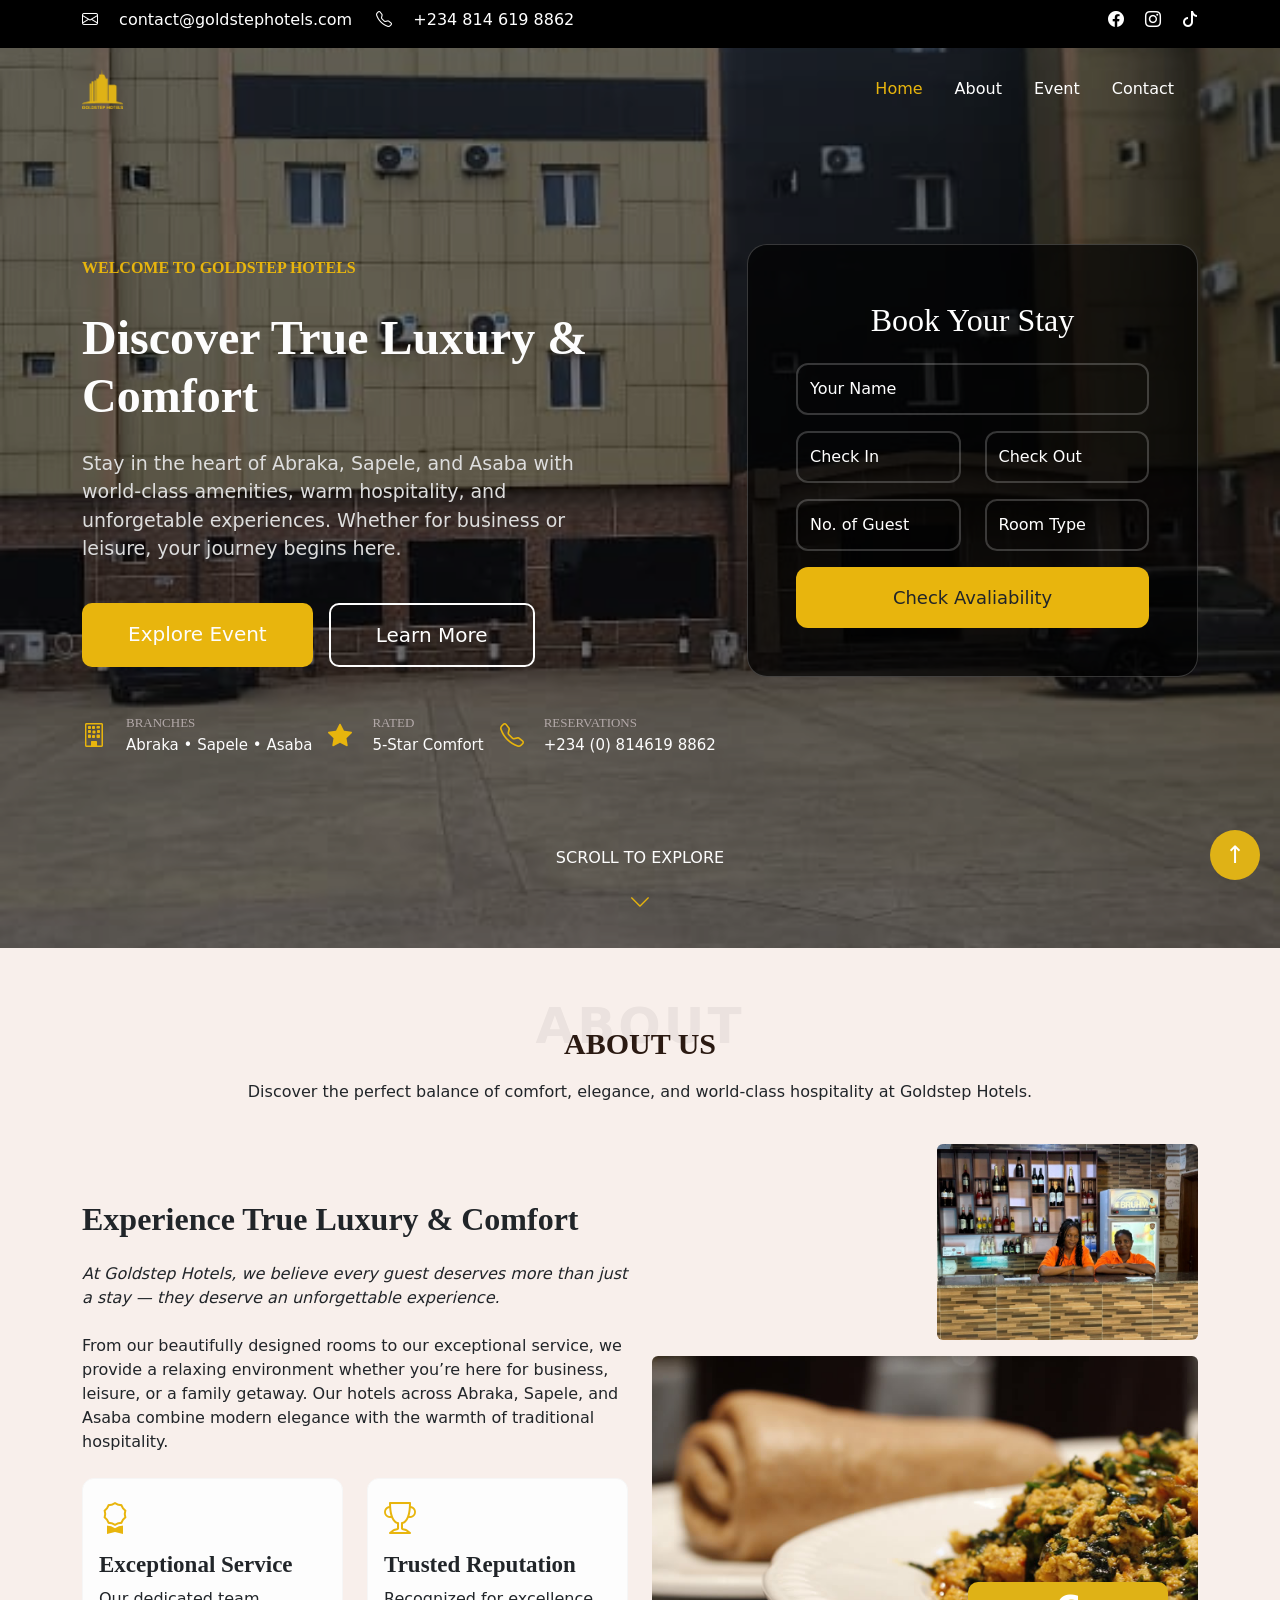
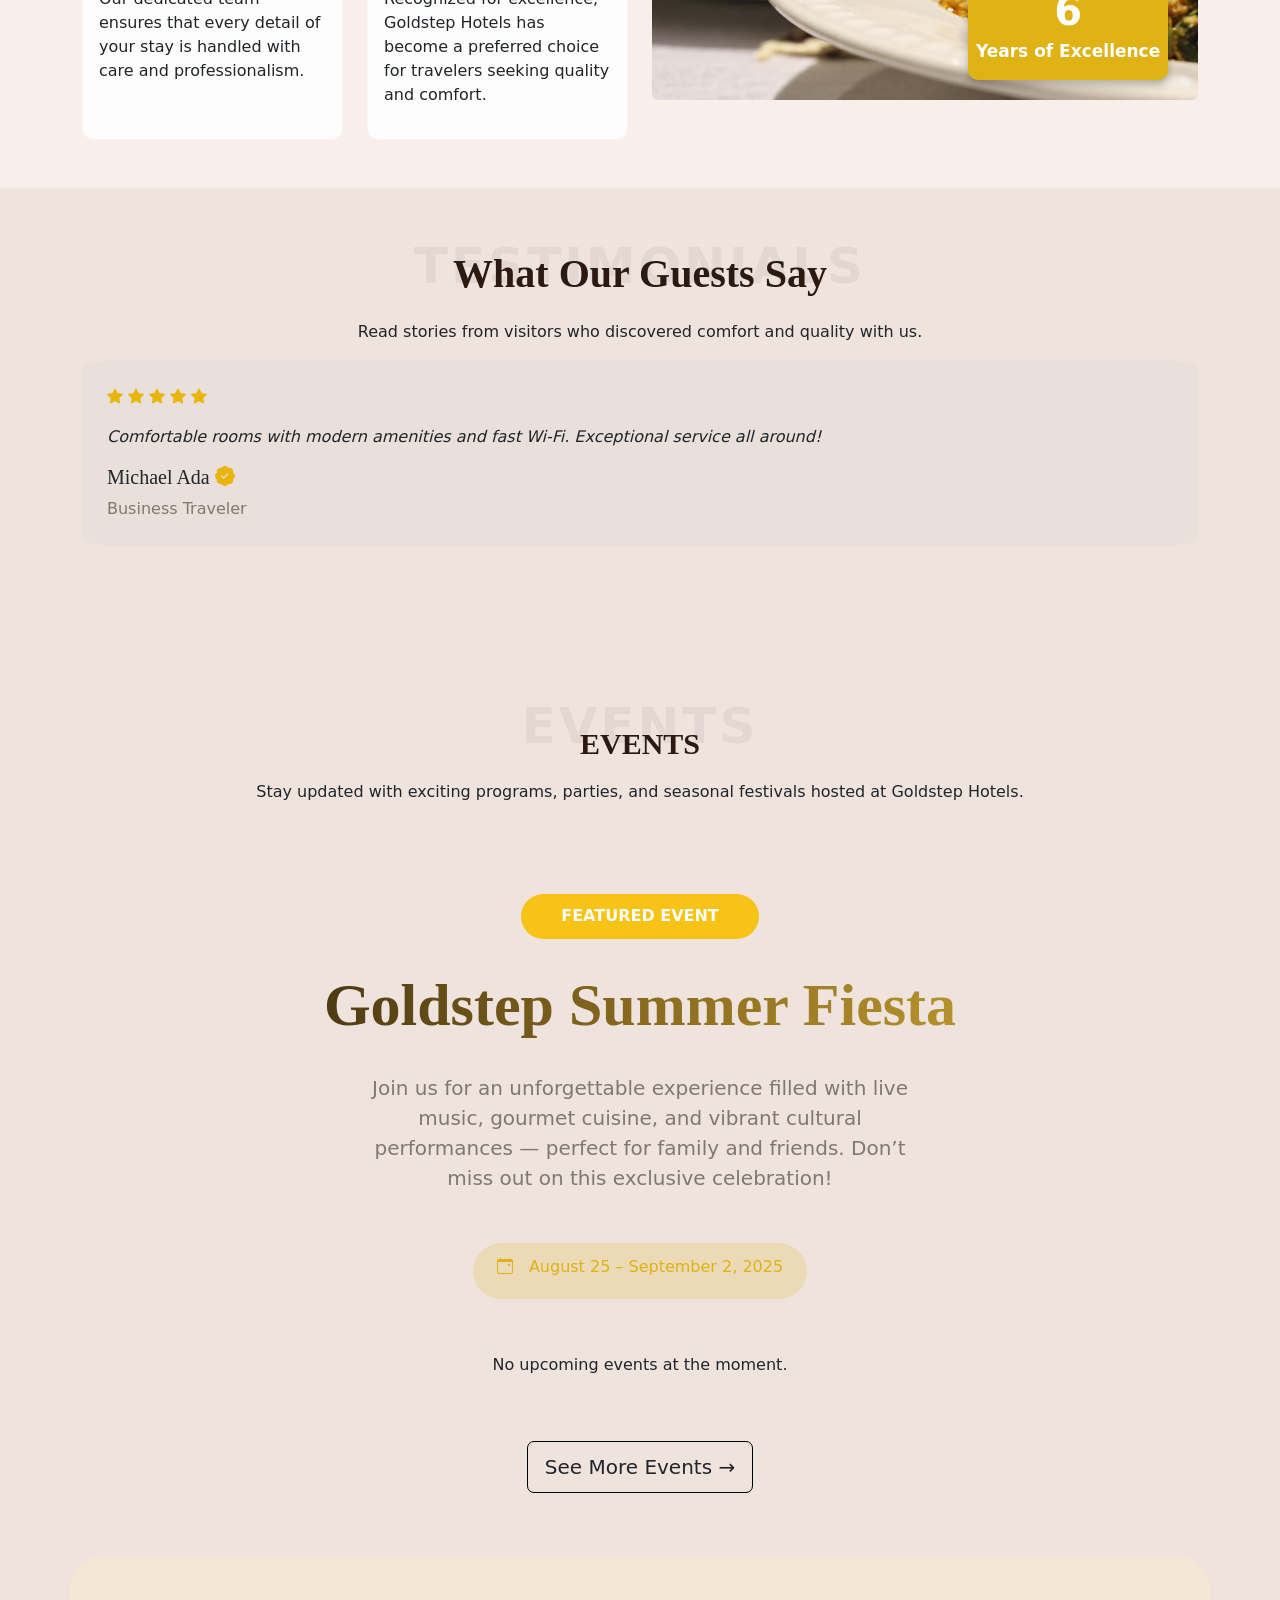
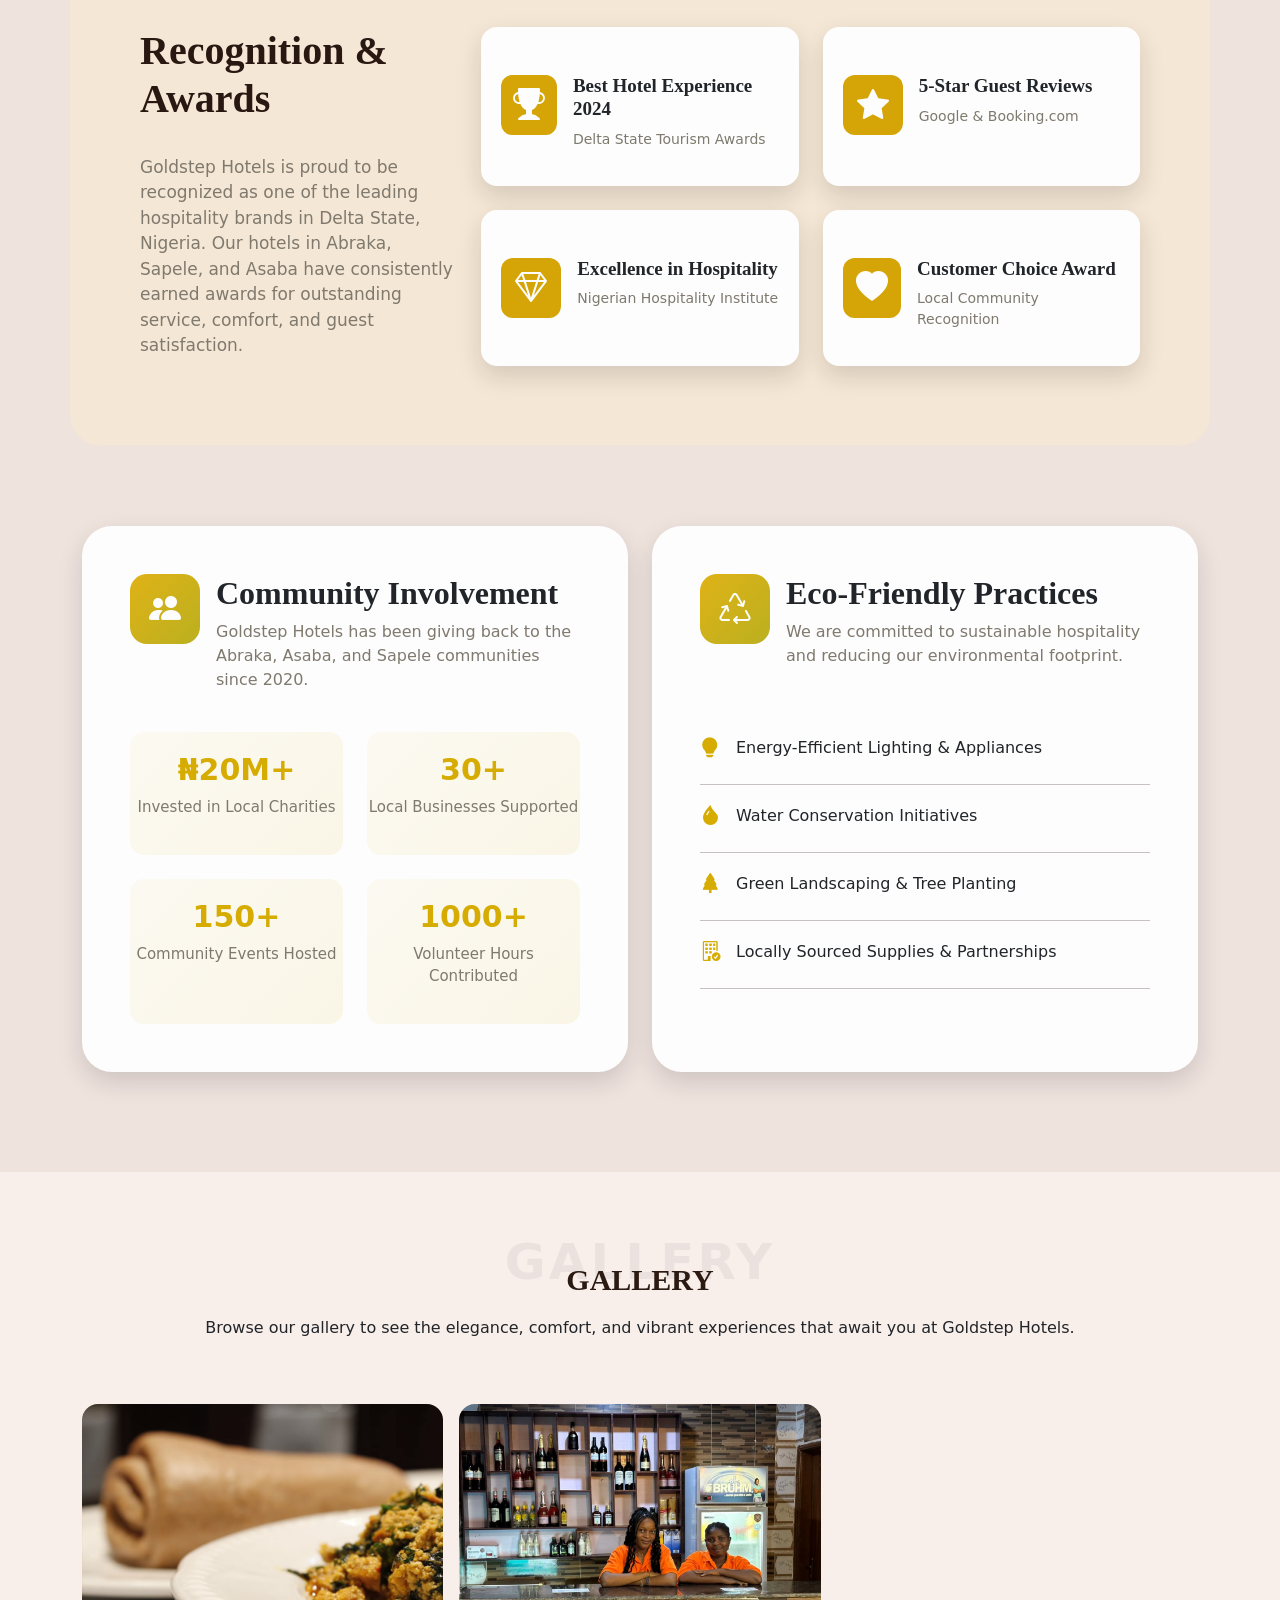
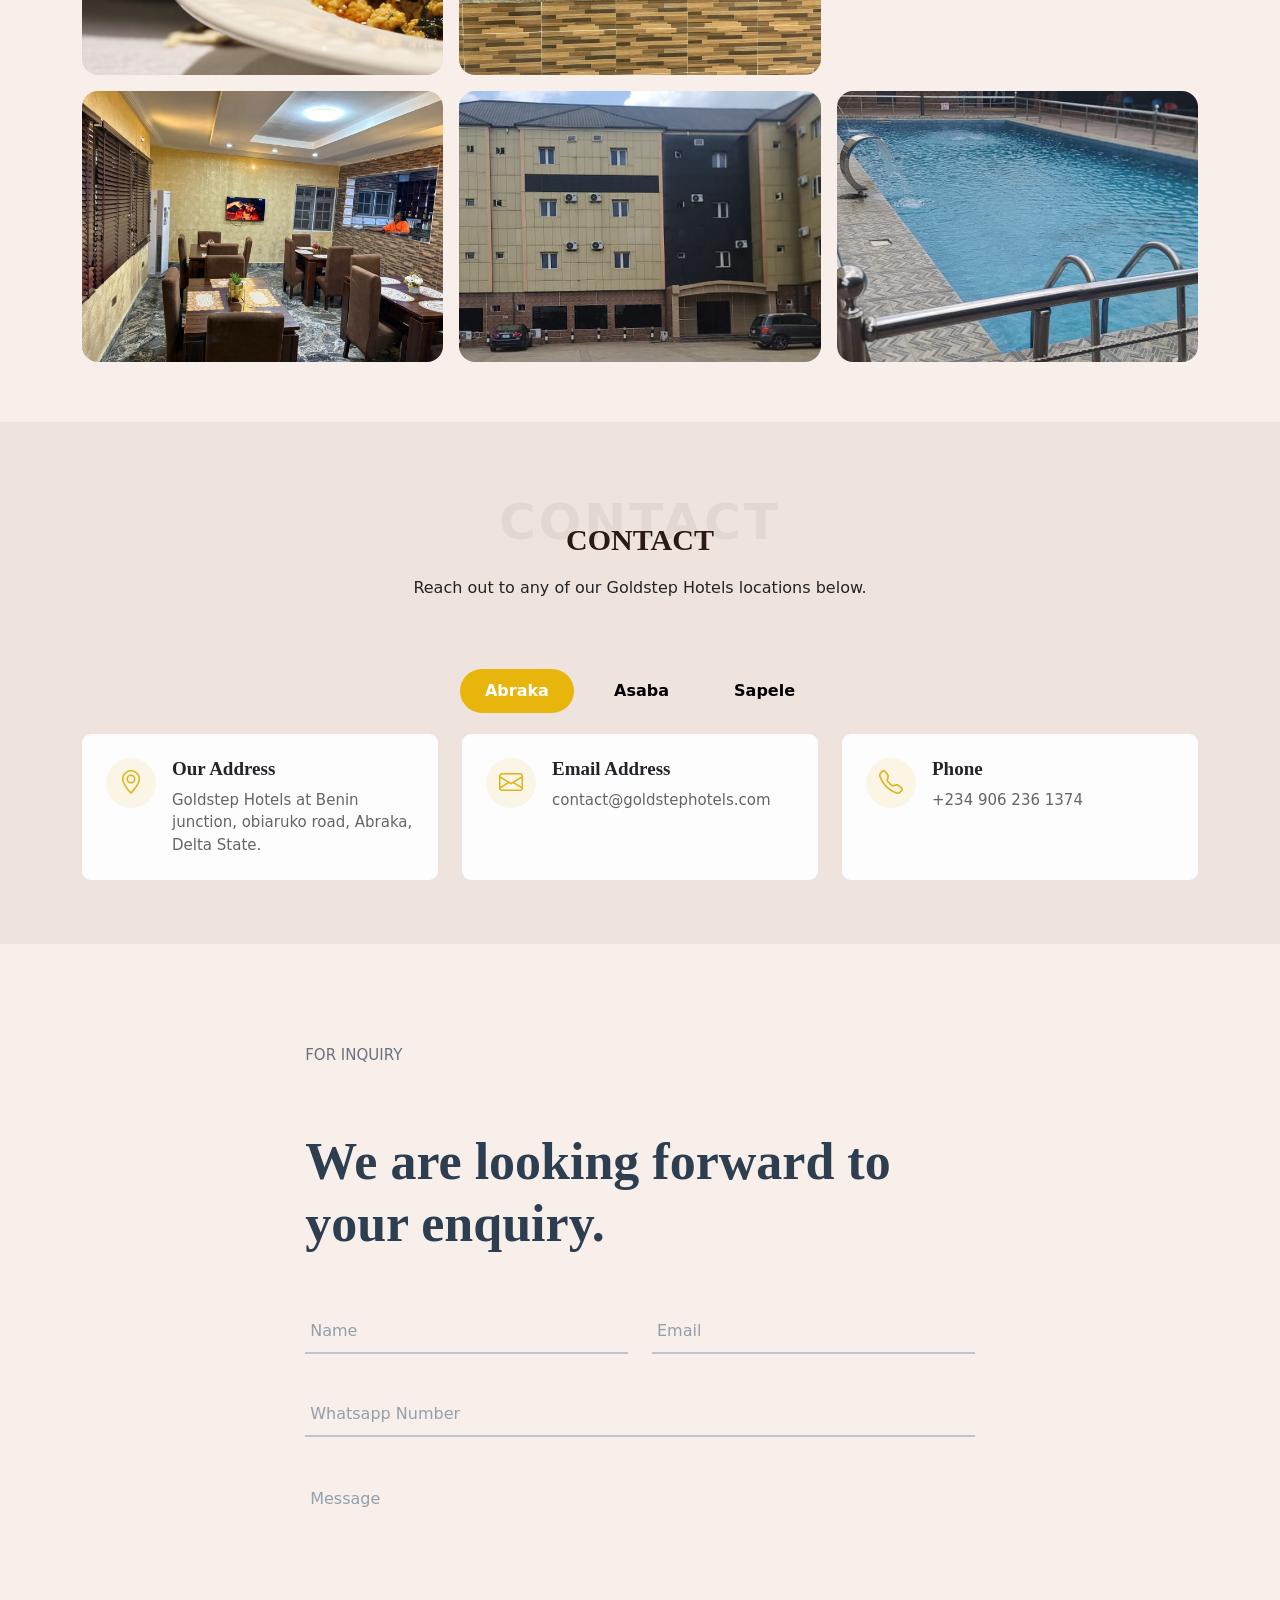
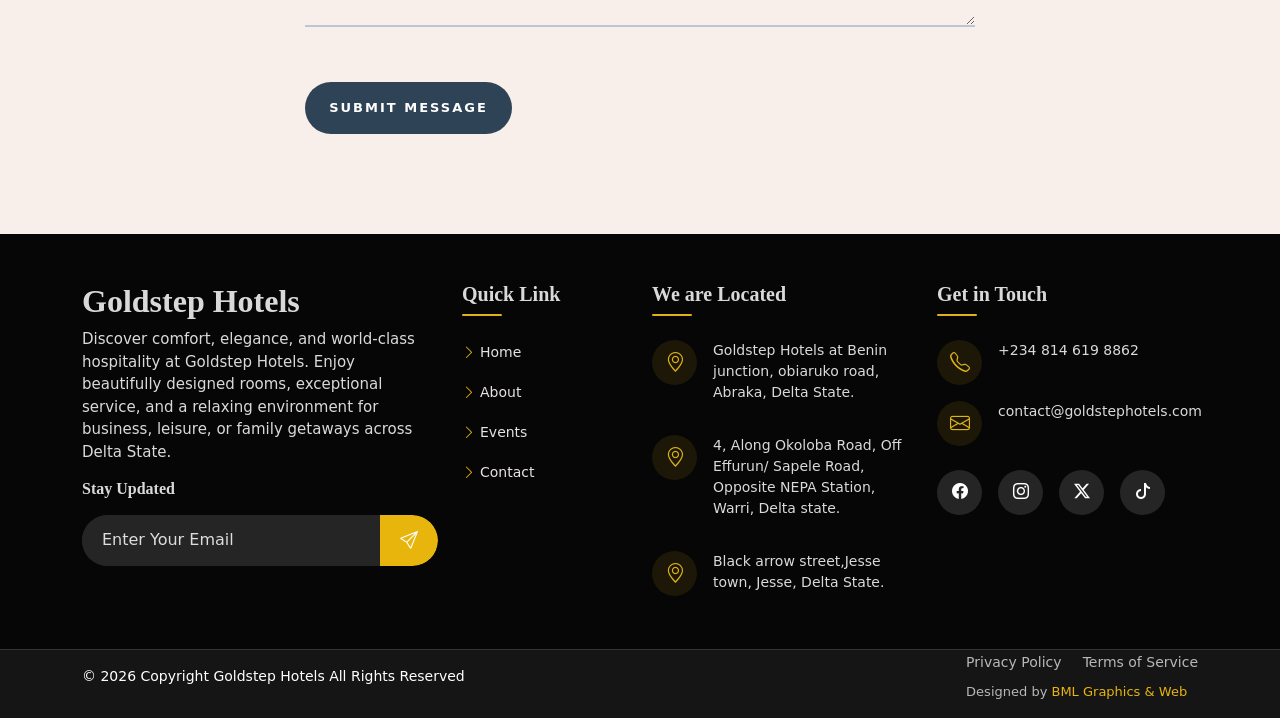
==== index.html @ 4fa0229b "Add files via upload" ====
<!DOCTYPE html>
<html lang="en">
<head>
    <meta charset="UTF-8">
    <meta name="viewport" content="width=device-width, initial-scale=1.0">
    <title>Goldstep Hotels | Best Luxury Hotel in Delta State, Nigeria</title>
    <script src="https://kit.fontawesome.com/0e96222ec5.js" crossorigin="anonymous"></script>
    <link rel="stylesheet" href="https://cdn.jsdelivr.net/npm/flatpickr/dist/flatpickr.min.css">
    <link href="https://cdn.jsdelivr.net/npm/bootstrap@5.3.8/dist/css/bootstrap.min.css" rel="stylesheet" integrity="sha384-sRIl4kxILFvY47J16cr9ZwB07vP4J8+LH7qKQnuqkuIAvNWLzeN8tE5YBujZqJLB" crossorigin="anonymous">
    <link href="https://cdn.jsdelivr.net/npm/bootstrap-icons@1.11.3/font/bootstrap-icons.css" rel="stylesheet">
    <link rel="stylesheet" href="https://cdn.jsdelivr.net/npm/swiper@11/swiper-bundle.min.css"/>
    <link href="https://unpkg.com/aos@2.3.4/dist/aos.css" rel="stylesheet">
    <link rel="stylesheet" href="assest/css/style.css">
</head>


<body data-bs-spy="scroll" data-bs-target="#navbarNav" data-bs-offset="70" tabindex="0">
    
    <section id="contact-section" class="contact-section">

        <div class="container">
            <div class="row">
                <div class="col-12 con-sec  d-flex flex-wrap justify-content-between mt-2">
                    <div class="contact-part d-flex gap-4">
                        <p> <i class="bi bi-envelope me-3"></i> contact@goldstephotels.com </p>
                        <p> <i class="bi bi-telephone me-3"></i> +234 814 619 8862</p>
                    </div>

                    <div class="socials">
                        <span><i class="bi bi-facebook me-3"></i></span>
                        <i class="bi bi-instagram me-3"></i>
                        <span><i class="bi bi-tiktok"></i></span>
                    </div>
                </div>
            </div>
        </div>

    </section>

    <!-- header section code -->

    <section id="header-section">
        <!-- Navbar -->
        <nav id="main-navbar" class="navbar navbar-expand-lg navbar-dark w-100 top-0 py-3">
            <div class="container">
      
                <!-- Logo -->
                <a class="navbar-brand" href="#">
                   <img src="assest/img/favicon.png" style="height:40px;" alt="Logo">
                </a>
      
                <!-- Mobile toggle button -->
                <button class="navbar-toggler" type="button" data-bs-toggle="collapse" data-bs-target="#navbarNav">
                    <span class="navbar-toggler-icon"></span>
                </button>
      
                <!-- Navbar links -->
                <div class="collapse navbar-collapse" id="navbarNav">
                    <ul class="navbar-nav ms-auto">
                        <li class="nav-item me-3"><a class="nav-link active " href="index.html">Home</a></li>
                        <li class="nav-item me-3"><a class="nav-link" href="about.html">About</a></li>
                        <li class="nav-item me-3"><a class="nav-link" href="event.html">Event</a></li>
                        <li class="nav-item me-3"><a class="nav-link" href="contact.html">Contact</a></li>
                    </ul>
                </div>
            </div>
        </nav>

        <div class="container" id="intro">
            <div class="row">
                <div class="col-lg-7" data-aos="fade-up">

                    <div class="intro-text">
                        <div class="header-text">
                            <h6><span style="color:#e8b50d;">WELCOME TO GOLDSTEP HOTELS </span></h6><br>
                            <h1 >Discover True Luxury & Comfort</h1>
                        </div>
                        <div class="para-text pt-3">
                            <p>
                                Stay in the heart of Abraka, Sapele, and Asaba with world-class 
                                amenities, warm hospitality, and unforgetable experiences. Whether for 
                                business or leisure, your journey begins here.
                            </p>
                        </div>
                    </div>

                    <div class="aos" data-aos="fade-up" data-aos-delay="200">
                        <div class="intro-btn d-flex flex-column flex-md-row gap-3 pt-4">
                            <a class="btn btn-costom " href="#event">Explore Event</a>
                            <a class="btn btn-costom2 " href="#">Learn More</a>
                        </div>
                    </div>
                    
                    <div class="more-contact d-flex flex-wrap align-items-center pt-5 gap-3"data-aos="zoom-in" data-aos-delay="400">
                        <div class="more-logo">
                            <i class="bi bi-building fs-4 me-1 bi-costom"></i>
                        </div>

                        <div class="more-text">
                            <h6 class="mb-1">BRANCHES</h6>
                            <p class="mb-0">Abraka • Sapele • Asaba</p>
                        </div>
                        <div class="more-logo">
                            <i class="bi bi-star-fill fs-4 me-1 bi-costom"></i>
                        </div>

                        <div class="more-text">
                            <h6 class="mb-1">RATED</h6>
                            <p class="mb-0">5-Star Comfort</p>
                        </div>
                        <div class="more-logo">
                            <i class="bi bi-telephone fs-4 me-1 bi-costom"></i>
                        </div>

                        <div class="more-text">
                            <h6 class="mb-1">RESERVATIONS</h6>
                            <p class="mb-0">+234 (0) 814619 8862</p>
                        </div>

                    </div>
                </div>

                <div class="col-lg-5 book" data-aos="zoom-in-left" data-aos-delay="100">
                    <div class="booking-form p-5">
                        <h2 class="text-center mb-4 pt-2">Book Your Stay</h2>

                        <form action="">
                            <input type="text" class="form-control mb-3 custom-form" placeholder="Your Name">

                            <div class="row">
                                <div class="col-md-6 mb-3">
                                    <input id="checkin" name="checkin" type="text" class="form-control custom-form" placeholder="Check In">
                                </div>
                                <div class="col-md-6 mb-3">
                                    <input id="checkout" name="checkout" type="text" class="form-control custom-form" placeholder="Check Out">
                                </div>
                            </div>
                            <div class="row">
                                <div class="col-md-6 mb-3">
                                    <select class="form-control custom-form">
                                        <option>No. of Guest</option>
                                        <option>1 Guest</option>
                                        <option>2 Guests</option>
                                        <option>3 Guests</option>
                                        <option>4+ Guests</option>
                                    </select>
                                </div>
                                <div class="col-md-6 mb-3">
                                    <select class="form-control custom-form">
                                        <option>Room Type</option>
                                        <option>Single</option>
                                        <option>Double</option>
                                        <option>Suite</option>
                                    </select>
                                </div>
                            </div>

                            <button class="btn w-100 booking-btn">Check Avaliability</button>
                        </form>
                    </div>
                </div>
            </div>

            <div class="explore-more pb-4"data-aos="fade-up" data-aos-delay="200">
                <div class="row">
                    <div class="col-12">
                        <div class="ex-text text-center">
                            <p>SCROLL TO EXPLORE</p>
                            <i class="bi bi-chevron-down bounce-arrow"></i>
                        </div>
                    </div>
                </div>
            </div> 
        </div>   
    </section>

    <!-- about section  -->

    <section id="about" class="about-section">

        <div class="container pt-5 pb-5">

            <div class="about-text" data-aos="zoom-in-up" data-aos-delay="300">
                <div class="about-intro position-relative text-center">
                    <div class="fade-part "><h1>ABOUT</h1></div>
                    <div class="main-part"><h2>ABOUT US</h2></div>
                </div>
                <div class="about-para text-center pt-4"><p>Discover the perfect balance of comfort, elegance, and world-class hospitality at Goldstep Hotels.</p></div>
            </div>

            <div class="row">
                <div class="col-lg-6">
                    <div class="about-text-2" data-aos="zoom-in-up" data-aos-delay="300">
                        <h2>Experience True Luxury & Comfort</h2>

                        <p class="pt-3">
                            <i>At Goldstep Hotels, we believe every guest deserves more than just a stay — they deserve an unforgettable experience.</i> <br><br>

                            From our beautifully designed rooms to our exceptional service, we provide a relaxing environment whether you’re here for business, leisure, or a family getaway. Our hotels across Abraka, Sapele, and Asaba combine modern elegance with the warmth of traditional hospitality.
                        </p>
                    </div>

                    <div class="row gy-5" data-aos="zoom-in-up" data-aos-delay="300">
                        <div class="col-lg-6 pt-2">
                            <div class="about-box p-3" data-aos="flip-left" data-aos-delay="200">
                                <div class="about-logo pb-2 ">
                                    <i class="bi bi-award fs-2 bi-costom"></i>
                                </div>

                                <div class="about-text-3">
                                    <h2>Exceptional Service</h2>

                                    <p>Our dedicated team ensures that every detail of your stay is handled with care and professionalism.</p>
                                </div>
                            </div>
                        </div>

                        <div class="col-lg-6 pt-2">
                            <div class="about-box p-3" data-aos="flip-right" data-aos-delay="300">
                                <div class="about-logo pb-2 ">
                                    <i class="bi bi-trophy fs-2 bi-costom"></i>
                                </div>

                                <div class="about-text-3">
                                    <h2>Trusted Reputation</h2>

                                    <p>
                                        Recognized for excellence, Goldstep Hotels has become a preferred choice for travelers seeking quality and comfort.
                                    </p>
                                </div>
                            </div>
                        </div>
                    </div>      
                </div>

                <div class="col-lg-6 pt-4">
                    <div class="about-picture">
                        <div class="row gy-3">
                            <div class="col-lg-6" data-aos="zoom-in-up" data-aos-delay="300">
                                <div class="about-picture-1">
                                    <img src="assest/img/deluxe.webp" alt="" class="img-fluid abt-costom">
                                </div>
                            </div>

                            <div class="col-lg-6" data-aos="zoom-in-up" data-aos-delay="400">
                                <div class="about-picture-2 ">
                                    <img src="assest/img/bar-tender.webp" alt="" class="img-fluid abt-costom">
                                </div>
                            </div>
                            
                            <div class="about-picture-3 position-relative" data-aos="zoom-in-up" data-aos-delay="500">
                                <div class="pos-img">
                                    <img src="assest/img/egusi.jpg" alt="" class="img-fluid abt-costom ">
                                </div>


                                <div class="move" data-aos="slide-left" data-aos-delay="200">
                                    <span class="badge costom-badge position-absolute">
                                        <h2 class="title text-center">6</h2>
                                        <p class="sub ">Years of Excellence</p>
                                    </span>
                                </div>
                            </div>
                        </div>
                    </div>
                </div>
            </div>
        </div>
    </section>

    <!-- preview section -->

    <section id="preview" class="preview">
        <div class="container">
            <div class="preview-text" data-aos="zoom-in-up" data-aos-delay="300">
                <div class="header-part text-center position-relative pt-5">
                    <div class="fade-part fp-2">
                        <h1>TESTIMONIALS</h1>
                    </div>
                    <div class="main-part mp-2">
                        <h2>What Our Guests Say</h2>
                    </div>
                </div>
                <div class="text-part text-center pt-4">
                    <p>Read stories from visitors who discovered comfort and quality with us.</p>
                </div>
            </div>

            <!-- slider section -->

            <div class="slider-section" data-aos="zoom-in-up" data-aos-delay="400">
                <div class="swiper mySwiper">
                    <div class="swiper-wrapper">
                        <div class="swiper-slide">
                            <div class="testimonial-card card-1">
                                <div class="stars mb-3 st-costom">
                                    <i class="bi bi-star-fill"></i>
                                    <i class="bi bi-star-fill"></i>
                                    <i class="bi bi-star-fill"></i>
                                    <i class="bi bi-star-fill"></i>
                                    <i class="bi bi-star-fill"></i>
                                </div>

                                <p class="testimonial-text">
                                    <i>Comfortable rooms with modern amenities and fast Wi-Fi. Exceptional service all around! </i>
                                </p>

                                <h5>Michael Ada <i class="bi bi-patch-check-fill verify st-costom"></i></h5>
                                <span class="role">Business Traveler</span>
                            </div>
                        </div>
                        <div class="swiper-slide">
                            <div class="testimonial-card card-1">
                                <div class="stars mb-3 st-costom">
                                    <i class="bi bi-star-fill"></i>
                                    <i class="bi bi-star-fill"></i>
                                    <i class="bi bi-star-fill"></i>
                                    <i class="bi bi-star-fill"></i>
                                    <i class="bi bi-star-fill"></i>
                                </div>

                                <p class="testimonial-text">
                                    <i>Woke up to a delicious complimentary breakfast and friendly staff—it made my stay!</i>
                                </p>

                                <h5>Sylvia Okoro  <i class="bi bi-patch-check-fill verify st-costom"></i></h5>
                                <span class="role">Leisure Guest</span>
                            </div>
                        </div>
                        <div class="swiper-slide">
                            <div class="testimonial-card card-1">
                                <div class="stars mb-3 st-costom">
                                    <i class="bi bi-star-fill"></i>
                                    <i class="bi bi-star-fill"></i>
                                    <i class="bi bi-star-fill"></i>
                                    <i class="bi bi-star-fill"></i>
                                    <i class="bi bi-star-fill"></i>
                                </div>

                                <p class="testimonial-text">
                                    <i>Secure, neat, quiet—and just minutes from campus. Great for visiting students.</i>
                                </p>

                                <h5>Chinwe Eze <i class="bi bi-patch-check-fill verify st-costom"></i></h5>
                                <span class="role">Visiting Parent</span>
                            </div>
                        </div>
                        <div class="swiper-slide">
                            <div class="testimonial-card card-1">
                                <div class="stars mb-3 st-costom">
                                    <i class="bi bi-star-fill"></i>
                                    <i class="bi bi-star-fill"></i>
                                    <i class="bi bi-star-fill"></i>
                                    <i class="bi bi-star-fill"></i>
                                    <i class="bi bi-star-fill"></i>
                                </div>

                                <p class="testimonial-text">
                                    <i>Housekeeping was spot-on every day, and security made us feel at home. </i>
                                </p>

                                <h5>Mr. & Mrs. Daniel <i class="bi bi-patch-check-fill verify st-costom"></i></h5>
                                <span class="role">Couple Retreat</span>
                            </div>
                        </div>
                        <div class="swiper-slide">
                            <div class="testimonial-card card-1">
                                <div class="stars mb-3 st-costom">
                                    <i class="bi bi-star-fill"></i>
                                    <i class="bi bi-star-fill"></i>
                                    <i class="bi bi-star-fill"></i>
                                    <i class="bi bi-star-fill"></i>
                                    <i class="bi bi-star-fill"></i>
                                </div>

                                <p class="testimonial-text">
                                    <i>The in-house bar and restaurant served the best of both local dishes and continental favorites.</i>
                                </p>

                                <h5>Samuel Ude <i class="bi bi-patch-check-fill verify st-costom"></i></h5>
                                <span class="role">Food Lover</span>
                            </div>
                        </div>
                        <div class="swiper-slide">
                            <div class="testimonial-card card-1">
                                <div class="stars mb-3 st-costom">
                                    <i class="bi bi-star-fill"></i>
                                    <i class="bi bi-star-fill"></i>
                                    <i class="bi bi-star-fill"></i>
                                    <i class="bi bi-star-fill"></i>
                                    <i class="bi bi-star-fill"></i>
                                </div>

                                <p class="testimonial-text">
                                    <i>A peaceful stay with 24-hour front desk support—helped me relax and enjoy my trip completely.</i>
                                </p>

                                <h5>Oluchi Emeka <i class="bi bi-patch-check-fill verify st-costom"></i></h5>
                                <span class="role">Solo Traveler</span>
                            </div>
                        </div>
                    </div>
                    <div class="swiper-pagination"></div>
                </div>
            </div>
        </div>
    </section>

    <!-- event section -->

    <section id="event" class="event">
        <div class="container pb-5">
            <div class="event-code">
                <div class="event-intro text-center" data-aos="zoom-in-up" data-aos-delay="400">
                    <div class="event-header position-relative">
                        <div class="fade-part ep-2">
                            <h1>EVENTS</h1>
                        </div>
                        <div class="main-part">
                            <h2>EVENTS</h2>
                        </div>
                    </div>

                    <div class="event-para pt-4">
                        <p>Stay updated with exciting programs, parties, and seasonal festivals hosted at Goldstep Hotels.</p>
                    </div>
                </div>
                
                <div class="featured-event ">
                    <div class="featured-box" data-aos="zoom-in-up" data-aos-delay="400">
                        <div class="f-tex text-center">
                            <p>FEATURED EVENT</p>
                        </div>
                    </div>

                    <div class="featured-text">
                        <div class="featured-header text-center" data-aos="zoom-in-up" data-aos-delay="500">
                            <h1>Goldstep Summer Fiesta</h1>
                        </div>
                        <div class="featured-para pt-4 text-center"data-aos="zoom-in-up" data-aos-delay="700">
                            <p>
                                Join us for an unforgettable experience filled with live music, gourmet cuisine, and vibrant cultural performances — perfect for family and friends. Don’t miss out on this exclusive celebration!
                            </p>
                        </div>
                        <div class="event-calender"  data-aos="zoom-in-up" data-aos-delay="400">
                            <div class="calender-box d-flex p-1 px-4">
                                <div class="futured-logo pt-2">
                                    <i class="bi bi-calendar-event me-3"></i>
                                </div>
                                <div class="calender-text pt-2">
                                    <p>
                                        August 25 – September 2, 2025
                                    </p>
                                </div>   
                            </div>
                            <div class="calender-text-2 text-center pt-4">
                                <p>No upcoming events at the moment.</p>
                            </div>

                            <div class="calender-btn text-center pt-5 pb-3">
                                <a class="btn calender-btn-costom" href="#">See More Events →</a>

                            </div>
                        </div>
                    </div>
                </div>
            </div>
        </div>
    </section>

    <!-- award-section -->

    <section id="award" class="award">
        <div class="container con-costom"  data-aos="zoom-in-up" data-aos-delay="400">
            <div class="award-content">
                <div class="row">
                    <div class="col-12 col-lg-4"  data-aos="fade-left" data-aos-delay="400">
                        <div class="award-text">
                            <div class="aw-header">
                                <h1>Recognition & Awards</h1>
                            </div>
                            <div class="award-para pt-4">
                                <p>
                                    Goldstep Hotels is proud to be recognized as one of the leading hospitality brands in Delta State, Nigeria. Our hotels in Abraka, Sapele, and Asaba have consistently earned awards for outstanding service, comfort, and guest satisfaction.
                                </p>
                            </div>
                        </div>
                    </div>
                    <div class="col-12 col-lg-8"   data-aos="fade-left" data-aos-delay="400">
                        <div class="award-box">
                            <div class="row gy-4">
                                <div class="col-lg-6">
                                    <div class="award-box-1 d-flex pt-5">
                                        <div class="logo-box me-3 ">
                                            <i class="bi bi-trophy-fill fs-2 a-cos"></i>
                                        </div>
                                        <div class="aw-text-1">
                                            <h2>
                                                Best Hotel Experience 2024
                                            </h2>
                                            <p>Delta State Tourism Awards</p>
                                        </div>
                                    </div>
                                </div>
                                <div class="col-lg-6">
                                    <div class="award-box-1 d-flex pt-5">
                                        <div class="logo-box me-3 ">
                                            <i class="bi bi-star-fill fs-2 a-cos"></i>
                                        </div>
                                        <div class="aw-text-1">
                                            <h2>
                                                5-Star Guest Reviews
                                            </h2>
                                            <p>Google & Booking.com</p>
                                        </div>
                                    </div>
                                </div>
                                <div class="col-lg-6">
                                    <div class="award-box-1 d-flex pt-5">
                                        <div class="logo-box me-3 ">
                                            <i class="bi bi-gem fs-2 a-cos"></i>
                                        </div>
                                        <div class="aw-text-1">
                                            <h2>
                                                Excellence in Hospitality
                                            </h2>
                                            <p>Nigerian Hospitality Institute</p>
                                        </div>
                                    </div>
                                </div>
                                <div class="col-lg-6">
                                    <div class="award-box-1 d-flex pt-5">
                                        <div class="logo-box me-3 ">
                                            <i class="bi bi-heart-fill fs-2 a-cos"></i>
                                        </div>
                                        <div class="aw-text-1">
                                            <h2>
                                                Customer Choice Award
                                            </h2>
                                            <p>Local Community Recognition</p>
                                        </div>
                                    </div>
                                </div>
                            </div>

                        </div>
                    </div>
                </div>
            </div>
        </div>
    </section>

    <!-- involement code -->

    <section id="involvement" class="involvement">
        <div class="container"data-aos="zoom-in-up" data-aos-delay="200">
            <div class="involvement-content">
                <div class="row pt-5 gy-4">
                    <div class="col-lg-6">
                        <div class="involement-box p-5" data-aos="fade-right" data-aos-delay="400">
                            <div class="involvement-header d-flex">
                                <div class="involvment-logo me-3">
                                    <i class="bi bi-people-fill fs-2 a-cos"></i>
                                </div>
                                <div class="involvment-text">
                                    <div class="involvment-header-text">
                                        <h2>Community Involvement</h2>
                                        <p>Goldstep Hotels has been giving back to the Abraka, Asaba, and Sapele communities since 2020.</p>
                                    </div>
                                </div>
                            </div>
                            <div class="row gy-4 pt-4 ">
                                <div class="col-lg-6">
                                    <div class="in-box text-center align-items-center justify-content-center">
                                        <div class="in-text-1">
                                            <h2>₦20M+</h2>
                                            <p>Invested in Local Charities</p>
                                        </div>
                                    </div>
                                </div>
                                <div class="col-lg-6">
                                    <div class="in-box text-center align-items-center justify-content-center">
                                        <div class="in-text-1">
                                            <h2>30+</h2>
                                            <p>Local Businesses Supported</p>
                                        </div>
                                    </div>
                                </div>
                                <div class="col-lg-6">
                                    <div class="in-box text-center align-items-center justify-content-center">
                                        <div class="in-text-1">
                                            <h2>150+</h2>
                                            <p>Community Events Hosted</p>
                                        </div>
                                    </div>
                                </div>
                                <div class="col-lg-6">
                                    <div class="in-box text-center align-items-center justify-content-center">
                                        <div class="in-text-1">
                                            <h2>1000+</h2>
                                            <p>Volunteer Hours Contributed</p>
                                        </div>
                                    </div>
                                </div>
                            </div>
                        </div>
                            
                    
                    </div>
                    <div class="col-lg-6">
                        <div class="involement-box p-5"  data-aos="fade-left" data-aos-delay="500">
                            <div class="involvement-header d-flex">
                                <div class="involvment-logo me-3">
                                    <i class="bi bi-recycle a-cos fs-2"></i>
                                </div>
                                <div class="involvment-text">
                                    <div class="involvment-header-text">
                                        <h2>Eco-Friendly Practices</h2>
                                        <p>We are committed to sustainable hospitality and reducing our environmental footprint.</p>
                                    </div>
                                </div>
                            </div>

                            <div class="eco-friendly-practice">
                                <div class="eco-content">
                                    <div class="row pt-5">
                                        <div class="col-12">
                                            <div class="eco-content-1 d-flex">
                                                <div class="eco-logo">
                                                    <i class="bi bi-lightbulb-fill me-3 fs-5 e-cos"></i>
                                                </div>
                                                <div class="eco-para mt-1 mb-2 ">
                                                    <p>Energy-Efficient Lighting & Appliances</p>
                                                </div>
                                            </div>
                                            <div class="section-dividers"></div>
                                        </div>
                                        <div class="col-12 mt-3">
                                            <div class="eco-content-1 d-flex">
                                                <div class="eco-logo">
                                                    <i class="bi bi-droplet-fill me-3 fs-5 e-cos"></i>
                                                </div>
                                                <div class="eco-para mt-1 mb-2 ">
                                                    <p>Water Conservation Initiatives</p>
                                                </div>
                                            </div>
                                            <div class="section-dividers"></div>
                                        </div>
                                        <div class="col-12 mt-3">
                                            <div class="eco-content-1 d-flex">
                                                <div class="eco-logo">
                                                    <i class="bi bi-tree-fill me-3 fs-5 e-cos"></i>
                                                </div>
                                                <div class="eco-para mt-1 mb-2 ">
                                                    <p>Green Landscaping & Tree Planting</p>
                                                </div>
                                            </div>
                                            <div class="section-dividers"></div>
                                        </div>
                                        <div class="col-12 mt-3">
                                            <div class="eco-content-1 d-flex">
                                                <div class="eco-logo">
                                                    <i class="bi bi-building-check me-3 fs-5 e-cos"></i>
                                                </div>
                                                <div class="eco-para mt-1 mb-2 ">
                                                    <p>
                                                        Locally Sourced Supplies & Partnerships
                                                    </p>
                                                </div>
                                            </div>
                                            <div class="section-dividers"></div>
                                        </div>
                                    </div>
                                </div>
                            </div>
                        </div>
                            
                    
                    </div>
                </div>
            </div>
        </div>
    </section>

    <!-- galary section -->

    <section id="gallary" class="gallary">

        <div class="container">
            <div class="gallery-content">
                <div class="gallery-header"  data-aos="fade-up" data-aos-delay="300">
                    <div class="gallery-header-text-1 text-center position-relative">
                        <div class="fade-part">
                            <h1>GALLERY</h1>
                        </div>
                        <div class="main-part">
                            <h2>GALLERY</h2>
                        </div>
                    </div>

                    <div class="gallery-para pt-4 text-center">
                        <p>Browse our gallery to see the elegance, comfort, and vibrant experiences that await you at Goldstep Hotels.</p>
                    </div>
                </div>

                <div class="gallery-pictures pt-5"  data-aos="zoom-in-up" data-aos-delay="800">
                    <div class="row g-3">
                        <div class="col-12 col-md-6 col-lg-4">
                            <div class="g-image">
                                <img src="assest/img/egusi.webp" class="img-fluid" alt="">
                            </div>
                        </div>
                        <div class="col-12 col-md-6 col-lg-4">
                            <div class="g-image">
                                <img src="assest/img/bar-tender.webp" class="img-fluid" alt="">
                            </div>
                        </div>
                        <div class="col-12 col-md-6 col-lg-4">
                            <div class="g-image">
                                <img src="assest/img/deluxe.webp" class="img-fluid" alt="">
                            </div>
                        </div>
                        <div class="col-12 col-md-6 col-lg-4">
                            <div class="g-image">
                                <img src="assest/img/bar-tender-2.webp" class="img-fluid" alt="">
                            </div>
                        </div>
                        <div class="col-12 col-md-6 col-lg-4">
                            <div class="g-image">
                                <img src="assest/img/hero2.jpg" class="img-fluid" alt="">
                            </div>
                        </div>
                        <div class="col-12 col-md-6 col-lg-4">
                            <div class="g-image">
                                <img src="assest/img/pool.webp" class="img-fluid" alt="">
                            </div>
                        </div>
                    </div>
                </div>
            </div>

        </div>

    </section>

    <!-- contact-section code -->

    <section id="contact" class="contact">
        <div class="container">
            <div class="contact-content" data-aos="zoom-in-up" data-aos-delay="300">
                <div class="contact-header position-relative text-center">
                    <div class="fade-part">
                        <h1>CONTACT</h1>
                    </div>
                    <div class="main-part">
                        <h2>CONTACT</h2>
                    </div>
                </div>
                <div class="contact-para text-center pt-4">
                    <p>Reach out to any of our Goldstep Hotels locations below.</p>
                </div>

                <div class="location-part pt-5">
                    <div class="contact-btn text-center">
                        <button class="location-btn active" data-location="abraka">Abraka</button>
                        <button class="location-btn" data-location="asaba">Asaba</button>
                        <button class="location-btn" data-location="sapele">Sapele</button>
                    </div>
                </div>

                <div class="card-part">
                    <div class="row pt-3 pb-5">
                        <div class="col-lg-4">
                            <div class="contact-card-1 d-flex p-4">
                                <div class="contact-logo me-3">
                                    <i class="bi bi-geo-alt fs-4 p-3  "></i>
                                </div>
                                <div class="contact-card-text">
                                    <h5>Our Address</h5>
                                    <p id="address">Goldstep Hotels at Benin junction, obiaruko road, Abraka, Delta State.</p>
                                </div>
                            </div>
                        </div>
                        <div class="col-lg-4">
                            <div class="contact-card-1 d-flex p-4">
                                <div class="contact-logo me-3">
                                    <i class="bi bi-envelope fs-4"></i>
                                </div>
                                <div class="contact-card-text">
                                    <h5>Email Address</h5>
                                    <p id="email">contact@goldstephotels.com</p>
                                </div>
                            </div>
                        </div>
                        <div class="col-lg-4">
                            <div class="contact-card-1 d-flex p-4">
                                <div class="contact-logo me-3">
                                    <i class="bi bi-telephone fs-4 "></i>
                                </div>
                                <div class="contact-card-text">
                                    <h5>Phone</h5>
                                    <p id="phone">+234 906 236 1374</p>
                                </div>
                            </div>
                        </div>
                    </div>
                </div>
            </div>
        </div>
    </section>

    <!-- inquiry section -->

    <section id="inquiry" class="inquiry">

        <div class="container">
            <div class="row">
                <div class="col-12">
                    <div class="inquiry-content" data-aos="zoom-in-left"data-aos-delay="300">
                        <div class="inquiry-header">
                            <p>FOR INQUIRY</p>
                            <h1 class="pt-5">We are looking forward  to your enquiry.</h1>
                        </div>
                        <div class="inquiry-form pt-4">
                            <form action="#" method="POST">
                                <div class="row">
                                    <div class="col-md-6 mb-4 pt-4">
                                        <input type="text" name="name" placeholder="Name" class="form-input" required>
                                    </div>
                                    <div class="col-md-6 mb-4 pt-4">
                                        <input type="email" name="email" placeholder="Email" class="form-input" required>
                                    </div>
                                </div>
                    
                                <div class="mb-4 mt-3">
                                    <input type="text" name="whatsapp" placeholder="Whatsapp Number" class="form-input" required>
                                </div>
                                <div class="mb-4 pt-3">
                                    <textarea name="message" placeholder="Message" class="form-input textarea" required></textarea>
                                </div>

                                <div class="submit-button align-items-center justify-content-center pt-4" data-aos="zoom-out"data-aos-delay="300">
                                    <button type="submit" class="btn submit-btn px-4 py-3">SUBMIT MESSAGE</button>
                                </div>
                            </form>
                            
                        </div>
                    </div>
                </div>
            </div>
        </div>
    </section>

    <!-- extra section code -->

    <section id="extra" class="extra">
        <div class="container">
            <div class="extra-content"  data-aos="zoom-out"data-aos-delay="300">
                <div class="row pt-5">
                    <div class="col-lg-4 mb-4">
                        <div class="extra-text-1">
                            <h2>Goldstep Hotels</h2>
                            <p>Discover comfort, elegance, and world-class hospitality at Goldstep Hotels. Enjoy beautifully designed rooms, exceptional service, and a relaxing environment for business, leisure, or family getaways across Delta State.</p>

                            <h5>Stay Updated</h5>
                        </div>

                        <div class="extra-form mt-3">
                            <form action="#" method="post">
                                <div class="email-box">
                                    <input type="email"  name="Email" placeholder="Enter Your Email" class="form-input" required>
                                    <button type="submit" class=" btn extra-btn">
                                        <i class="bi bi-send"></i>
                                    </button>
                                </div>
                            </form>
                        </div>
                    </div>

                    <div class="col-lg-2 mb-4">
                        <div class="quick-link">
                            <div class="quick-link-header">
                                <h5 class="section-title pb-3">Quick Link</h5>
                            </div>
                            <div class="links">
                                <p><a href="index.html"><i class="bi bi-chevron-right ti me-1"></i>Home</a></p>
                                <p><a href="about.html"><i class="bi bi-chevron-right ti me-1"></i>About</a></p>
                                <p><a href="event.html"><i class="bi bi-chevron-right ti me-1"></i>Events</a></p>
                                <p><a href="contact.html"><i class="bi bi-chevron-right ti me-1"></i>Contact</a></p>
                            </div>
                        </div>
                    </div>

                    <div class="col-lg-3 mb-4">
                        <div class="extra-location">
                            <div class="extra-location-header">
                                <h5 class="section-title pb-3">We are Located</h5>
                            </div>

                            <div class="extra-location-content d-flex mb-3">
                                <div class="extra-location-logo me-3 p-3">
                                    <i class="bi bi-geo-alt fs-5"></i>
                                </div>
                                <div class="extra-location-text">
                                    <p>Goldstep Hotels at Benin junction, obiaruko road, Abraka, Delta State.</p>
                                </div>
                            </div>

                            <div class="extra-location-content d-flex mb-3">
                                <div class="extra-location-logo me-3 p-3">
                                    <i class="bi bi-geo-alt fs-5"></i>
                                </div>
                                <div class="extra-location-text">
                                    <p>4, Along Okoloba Road, Off Effurun/ Sapele Road, Opposite NEPA Station, Warri, Delta state.</p>
                                </div>
                            </div>

                            <div class="extra-location-content d-flex mb-3">
                                <div class="extra-location-logo me-3 p-3">
                                    <i class="bi bi-geo-alt fs-5"></i>
                                </div>
                                <div class="extra-location-text">
                                    <p>Black arrow street,Jesse town, Jesse, Delta State.</p>
                                </div>
                            </div>
                        </div>
                    </div>

                    <div class="col-lg-3 mb-4">
                        <div class="get-in-touch">
                            <div class="get-header">
                                <h5 class="section-title pb-3">Get in Touch</h5>
                            </div>
                            <div class="get-content d-flex mb-3">
                                <div class="extra-location-logo me-3 p-3">
                                    <i class="bi bi-telephone fs-5"></i>
                                </div>
                                <div class="get-content-text">
                                    <p>+234 814 619 8862</p>
                                </div>
                            </div>
                            <div class="get-content d-flex">
                                <div class="extra-location-logo me-3 p-3">
                                    <i class="bi bi-envelope fs-5"></i>
                                </div>
                                <div class="get-content-text">
                                    <p>contact@goldstephotels.com</p>
                                </div>
                            </div>

                            <div class="other-logo d-flex mt-4">
                                <div class="others-logo me-3 p-3">
                                    <i class="bi bi-facebook "></i>
                                </div>
                                <div class="others-logo me-3 p-3">
                                    <i class="bi bi-instagram "></i>
                                </div>
                                <div class="others-logo me-3 p-3">
                                    <i class="bi bi-twitter-x"></i>
                                </div>
                                <div class="others-logo me-3 p-3">
                                    <i class="bi bi-tiktok"></i>
                                </div>
                            </div>
                        </div>
                    </div>
                </div>
            </div>
        </div>
    </section>

    <!-- footer section -->
     
    <section id="copyright" class="copyright">

        <div class="section-divider"></div>

        <div class="container">
            <div class="copyright-content">
                <div class="copy-text">
                    <div class="copy-left">
                        <p>© 2026 Copyright <strong>Goldstep Hotels</strong> All Rights Reserved</p>
                    </div>

                    <div class="copy-right">
                        <a href="#" class="me-3">Privacy Policy</a>
                        <a href="#">Terms of Service</a>
                        <p class="designer pt-2 ">Designed by <span style="color: #e8b50d;">BML Graphics & Web</span></p>
                    </div>
                </div>
            </div>
        </div>
    </section>

    <a href="#" class="scroll">↑</a>


    <script src="https://cdn.jsdelivr.net/npm/bootstrap@5.3.8/dist/js/bootstrap.bundle.min.js" integrity="sha384-FKyoEForCGlyvwx9Hj09JcYn3nv7wiPVlz7YYwJrWVcXK/BmnVDxM+D2scQbITxI" crossorigin="anonymous"></script>
    <script src="https://cdn.jsdelivr.net/npm/flatpickr"></script>
    <script src="https://cdn.jsdelivr.net/npm/swiper@11/swiper-bundle.min.js"></script>
    <script src="assest/js/script.js"></script>

    <!-- aos section -->
    <script src="https://unpkg.com/aos@2.3.4/dist/aos.js"></script>

    <script>
  AOS.init({
    duration: 1250,   // animation speed (ms)
    once: true        // animation happens only once
  });
</script>
</body>
</html>
---- assest/css/style.css ----
:root{
    --default-color: #ffffff;
    --text-color:#ffffff;
    --btn-color:#e8b50d;
    --btn-dark-color:#c49808;
    --btn-color-2:#fdfdfd;
    --header-color:#b3a9a9;
    --text-color-dark:#dddddd;
    --bg-color:#f8efeb;
    --bg-color-2:#efe3de;
    --testimonial-bg-color: #e9dfdb;
    --role-color:#7f796e;
    --featured-box:#f7c316;
    --border-header-1:#1e1609;
    --border-header-2:#8A6A1F; 
    --border-header-3:#D4AF37;
    --accent-color:#dfb216;
    --involement-color: rgb(214, 172, 2);
    --box-shadow:0 10px 25px rgba(17, 17, 17, 0.15);
    --inquiry-btn:#192733;
    --inquiry-btn-2:#2f4356;
    --inquiry-border-bottom:#050f19;
}


/* contact code */

html{
    scroll-behavior: smooth;
    
}
body {
  overflow-x: hidden;
}

section {
  overflow-x: hidden;
}
h1, h2, h3, h4, h5, h6 {
    font-family: 'Playfair Display', serif;
}

#contact-section{
    background: black;
    color: #ffffff;
    
}

@media(max-width:576px){
   .contact-part p {
        font-size:10px;
        display: flex;
    }
    .socials{
        display: none;
    }

    .contact-part{
        width:100%;
        justify-content: space-between;
    }
}

/* header section code */
#header-section {
    min-height: 100vh;
    background-image: url(../img/hero.jpg); 
    background-size: cover;
    background-position: center;
    position: relative;
    width: 100%;
    color: #fdfdfd; 
}






.navbar-nav .nav-link {
    color: var(--text-color)
}
.navbar-nav .nav-link.active {
    color: var(--btn-color);
}
.navbar-nav .nav-link:hover{
    color: var(--btn-color);
}

#header-section .container {
    position: relative;
    z-index: 1;
}

#header-section::before {
    content: "";
    position: absolute;
    inset: 0;
    background-color: rgba(0, 0, 0, 0.4); 
    z-index: 0;
}

#main-navbar {
    background-color: transparent;
    transition: background-color 0.9s ease, box-shadow 0.3s ease;
    z-index: 1030;
}

/* Navbar fixed with solid background after scrolling past hero */
#main-navbar.fixed {
    position: fixed;
    top: 0;
    left: 0;
    width: 100%;
    background-color: rgba(17, 16, 16, 0.9); /* solid dark */
    box-shadow: 0 2px 10px rgba(0,0,0,0.2);
}

.intro-text{
    padding-top: 20%;
}

.header-text h1{
    font-size: 48px;
    font-weight: 800
}

.header-text h6{
    font-weight: 800
}

.para-text p{
    font-size: 19px;
    color: var(--text-color-dark);
    max-width: 80%;
    margin-right: auto;
}

.btn-costom {
    background: var(--btn-color);
    padding: 15px 45px;
    color: var(--btn-color-2);
    font-size: 20px;
    border-radius: 10px;
    transition: all 0.5s ease;
    
}

.btn-costom:hover{
    background-color: var(--btn-dark-color);
    transform: translateY(-9px);
}

.btn-costom2 {
    background:transparent;
    border: 2px solid var(--btn-color-2);
    padding: 15px 45px;
    color: #ffffff;
    font-size: 20px;
    border-radius: 10px;
    transition: all 0.5s ease;  
}

.btn-costom2:hover{
    border: 2px solid var(--btn-color);
    color: var(--btn-color);
    transform: translateY(-9px);
}
.bi-costom {
    color: var(--btn-color);
}

.more-text h6{
    font-size: 13px;
    color: var(--header-color);
}
.more-text p{
    font-size: 15px;
}

.book{
    padding-top: 10%;
}

.booking-form{
    background:rgba(0,0,0,0.7);
    border-radius:20px;
    border:1px solid rgba(255,255,255,0.2);
    color:white;
}

.custom-form{
    background:transparent;
    border:2px solid rgba(255,255,255,0.2);
    border-radius:12px;
    padding:12px;
    color:white;

}
/* Ensure placeholder shows clearly */
.flatpickr-input::placeholder,
.flatpickr-alt-input::placeholder {
  color: #aaa;
  opacity: 1;
}
.custom-form::placeholder{
    color: white;
    background: transparent;
}
.custom-form:focus{
    background: transparent;
    border-color:var(--btn-color);
    color: white;
    box-shadow: 0 0 15px rgba(212,175,55,0.4);
}
.booking-btn{
    padding:16px;
    font-size:18px;
    border-radius:12px;
    background: var(--btn-color);
    transition: all 0.5s ease;
}

.booking-btn:hover{
    background-color: var(--btn-color);
    transform: translateY(-9px);
}

.bounce-arrow{
    display: inline-block;
    color: #e8b50d;
    font-size: 22px;
    animation: bounce 1.5s infinite ease-in-out;
}

@keyframes bounce{
    0%, 100%{
        transform: translateY(0);
    }
    50%{
        transform: translateY(10px);
    }
}

.explore-more{
    padding-top: 8%;
}

/* about section */
#about{
    background:var(--bg-color) ;
}

.fade-part h1{
    font-family: system-ui, -apple-system, BlinkMacSystemFont, 'Segoe UI', Roboto, Oxygen, Ubuntu, Cantarell, 'Open Sans', 'Helvetica Neue', sans-serif;
    font-size: 50px;
    font-weight: 800;
    color: #000;
    opacity: 0.05;
    margin: 0;
    letter-spacing: 3px;
}

.main-part h2 {
    position: absolute;
    top: 80%;
    left: 50%;
    transform: translate(-50%, -50%);
    font-size: 30px;
    font-weight: 800;
    color: #2b1a12;
}



.about-box{
    background: var(--btn-color-2);
    border-radius: 12px;
    border: 1px solid #f6f6f6;
    transition: all 0.5s ease;
    height: 100%;
    
}

.about-box:hover{
    box-shadow:0 10px 25px rgba(17, 17, 17, 0.15);
}

.about-box .about-text-3 h2{
    font-size:23px;
    font-weight: 550;
}

.about-box .about-text-3 p{
    font-size: 16px;
}

.about-text-2{
    padding-top: 80px;
}

.about-text-2 h2{
    font-weight: 900;
}

.abt-costom{
    border-radius: 6px;
    transition: transform 0.5s ease;
    
}

.abt-costom:hover{
    transform: scale(1.03); 
}

/* preview-section */

#preview{
    background:var(--bg-color-2);
}

.mp-2 h2{
    font-size: 40px;
}
@media (max-width:576px){

    .fp-2 h1{
        font-size: 25px;
    }
    .mp-2 h2 {
        font-size: 20px;
    } 

}

.testimonial-card{
    background: var(--testimonial-bg-color);
    border-radius: 4%;
    padding: 25px;
}

.swiper {
    padding-bottom: 60px;
} 

.swiper-pagination-bullet{
    background-color: var(--btn-color);
}


.st-costom{
    color: var(--btn-color);
}

.role{
    color:var(--role-color);
}

/* event section code */

#event{
    background: var(--bg-color-2);
}

.event-code{
    padding-top: 90px;
}

.featured-box {
    background: var(--featured-box);
    border-radius: 30px;
    width: fit-content;
    margin: 30px auto;
    padding:10px 40px;
    color: var(--btn-color-2);
    height: 45px;
    display: flex;
    justify-content: center; 
    align-items: center;  
    margin-top: 90px;
    
}

.featured-box p{
    margin: 0;
    font-weight: 600;
}

.cos-color{
    color:#5c3b09;
    font-weight: 700;
}

.featured-header h1{
    background: linear-gradient(
        90deg,
        var(--border-header-1) 0%,
        var(--border-header-2)  50%,
        var(--border-header-3)  100%
    );
    
    -webkit-background-clip:text;
    -webkit-text-fill-color: transparent;
    font-weight: 900;
    font-size: 60px;
}

@media(max-width:576px){
    .featured-header h1{
        font-size: 40px;
    }
}

.featured-para p{
    max-width: 50%;
    margin-left: auto;
    margin-right: auto;
    color: var(--role-color);
    font-weight: 400;
    font-size: 20px;
}

@media(max-width:576px){
    .featured-para p{
    max-width: 100%;
    font-size: 15px;
    }
}

.calender-box {

    background-color:color-mix(in srgb, var(--accent-color), transparent 80%);
    border-radius: 30px;
    width: fit-content;
    margin: 30px auto;
   
    color: var(--accent-color);
    height: 100%;
    margin-top: 50px;
    font-weight: 500;

}

.calender-btn-costom{
    background: transparent;
    border: 1px solid black;
    border-radius: 7px;
    padding: 10px 17px;
    font-size: 20px;
    transition: all 0.5s ease;
}

.calender-btn-costom:hover {
    background-color: #28282a;
    color: var(--btn-color-2);
}

/* award-section */

#award {
    background: var(--bg-color-2);
    padding-bottom: 33px;
}

.con-costom {
    background-color:rgb(245, 231, 213);
    padding: 70px;
    border-radius: 30px;
    width: 100%;
    height: 90%;
    
}

.award-box-1{
    background: var(--btn-color-2);
    border-radius: 16px;
    padding: 20px;
    box-shadow: 0 10px 25px rgba(17, 17, 17, 0.15);
    transition: all 0.5s ease;
    height: 100%;
}

.award-box-1:hover {
    transform: translateY(-9px);
}

.aw-header h1 {
    font-weight: 600;
    color: #291812;
}

.award-para p{
    color: var(--role-color);
    font-size: 17px;
    max-width: 100%;
}

.logo-box {
    background: #d5a406;
    width: 60px;
    height: 60px;
    border-radius: 20%;
    display: flex;
    align-items: center;
    justify-content: center;
}

@media(max-width:576px){
    .logo-box{
       width: 70px;
       height: 60px;
    }
}
.a-cos {
    color: var(--btn-color-2);
}

.aw-text-1{ 
    max-width: 90%;
}

.aw-text-1 h2{
    font-size: 19px;
    font-weight: 800;
}
@media(max-width:576px){
    .aw-text-1 h2{
        font-size: 17px;
    }
}

.aw-text-1 p {
    color:var(--role-color);
    font-size: 14px;
}

/* involvment-code */
#involvement{
    background-color: var(--bg-color-2);
}

.involvment-header-text h2{
    font-weight: 700;
}
.involvment-header-text p{
    color: var(--role-color);
}

.involement-box{
    background: var(--btn-color-2);
    border-radius: 30px;
    height: 100%;
    width: 100%;
    box-shadow: var(--box-shadow);
}

.involvment-logo {
    background: linear-gradient(135deg, var(--accent-color),color-mix(in srgb, var(--accent-color), #28a745 20%));
    width: 60px;
    height: 60px;
    border-radius: 17px;
    display: flex;
    align-items: center;
    justify-content: center;
    padding: 35px;
}

.in-box{
    background: linear-gradient(135deg,color-mix(in srgb, var(--accent-color), transparent 95%),color-mix(in srgb, var(--accent-color), transparent 90%));
    height: 100%;
    width: 100%;
    border-radius: 14px;
}
.in-text-1{
    padding-top: 20px;
    padding-bottom: 20px;
}

.in-text-1 h2{
    font-size: 30px;
    color:var(--involement-color);
    font-weight: 900;
    font-family: system-ui, -apple-system, BlinkMacSystemFont, 'Segoe UI', Roboto, Oxygen, Ubuntu, Cantarell, 'Open Sans', 'Helvetica Neue', sans-serif;
}
.in-text-1 p{
    font-size: 15px;
    color: var(--role-color)
}

.section-dividers{
    width: 100%;
    height: 2%;
    background-color:#c7c1c1;
}
.e-cos{
    color: var(--involement-color);
}

.involvement-content{
    padding-bottom: 100px;
}

/* gallary section */

#gallary{
    background: #f8efeb;
}
.gallery-content{
    padding-top: 60px;
    padding-bottom: 60px;
}

.g-image {
   overflow: hidden;        
   border-radius: 16px;
}

.g-image img{
    
    transition: transform 0.5s ease;
    
}
.g-image:hover img{
    transform: scale(1.03); 
}


/* contact section */

#contact {
    background: var(--bg-color-2);
}
.contact-content{
    padding-top: 70px;
}

.location-btn{
    border: none;
    padding: 10px 25px;
    border-radius: 30px;
    background: transparent;
    font-weight: 600;
    margin: 5px;
    transition: all 0.5s ease;
}

.location-btn:hover{
    background: var(--btn-color);
    color: white;
}

.location-btn.active{
    background: var(--btn-color);
    color: white;
}

.contact-card-1{
    background: var(--btn-color-2);
    border-radius: 9px;
    height: 90%;
    width: 100%;
    transition: all 0.5s ease; 

}

.contact-card-1:hover{
    transform: translateY(-5px);
    box-shadow: 0 5px 9px rgba(42, 42, 42, 0.3);
}

.contact-logo{
    background:color-mix(in srgb, var(--accent-color), transparent 90%);
    width: 50px;
    height: 50px;
    border-radius: 50%;
    display: flex;
    align-items: center;
    justify-content: center;
    
}

.contact-logo i{
    color: var(--accent-color);
    font-size: 22px;
}

.contact-card-text h5{
    font-size: 19px;
    font-weight: 580;
}
.contact-card-text p{
    font-size: 15px;
    color: #656565;
}

.contact-card-text p{
    opacity: 1;
    transform: translateY(0);
    transition: all 0.3s ease;
}

/* inquiry section */

#inquiry{
    background: #f8efeb;
}

.inquiry-content{
    max-width: 60%;
    margin-left: auto;
    margin-right: auto;
    padding-top: 100px;
    padding-bottom: 100px;
}
@media(max-width:576px){
    .inquiry-content{
        max-width: 100%;
    }
}
@media(max-width:768px){
    .inquiry-content{
        max-width: 100%;
       
    }
}

.inquiry-header p{
    font-size: 15px;
    color: #6b7280;
    
}
.inquiry-header h1{
    font-size: 52px;
    font-weight: 800;
    max-width: 600px;
    color: #2c3e50;
}
@media(max-width:576px){
    .inquiry-header h1{
        font-size: 26px;
    }
}

.form-input {
    width: 100%;
    border: none;
    border-bottom: 2px solid #bac6d3; /* light grey line */
    background: transparent;
    padding: 10px 5px;
    font-size: 14px;
    color: #333;
    outline: none;
    transition: all 0.3s ease;
}

.form-input::placeholder {
    color: #939fab;
    font-size: 16px;
}

.form-input:focus {
    border-bottom: 2px solid var(--inquiry-border-bottom);
}

.textarea {
    height: 150px;
    
}

.submit-btn {
    background: var(--inquiry-btn-2);
    color: white;
    border: none;
   
    border-radius: 50px;
    font-size: 13px;
    letter-spacing: 2px;
    font-weight: 600;
    transition: all 0.3s ease;
}

.submit-btn {
    transition: all 0.5s ease;
}

.submit-btn:hover {
    background: var(--inquiry-btn);
    transform: translateY(-3px);
    color: white;
    box-shadow: 0 10px 30px rgba(0,0,0,0.5);
}

/* extra section code */

#extra{
    background: #060606;
        color:color-mix(in srgb, var(--default-color), transparent 15%);
}
.section-title{
  position: relative;
  display: inline-block;
}

.section-title::after{
  content: "";
  display: block;
  width: 40px;      /* length of the line */
  height: 2px;      /* thickness */
  background:var(--accent-color);
  margin-top: 8px;  /* space from text */
  border-radius: 2px;
}

.extra-text-1 h2{
    font-weight: 800;
}

.extra-text-1 p{
    font-size: 15px;
}
.extra-text-1 h5{
    font-size: 16px;
    font-weight: 700;
}

.email-box{
  display: flex;
  width: 100%;
  background: rgba(255,255,255,0.1);
  border-radius: 50px;
  overflow: hidden;
  backdrop-filter: blur(5px);
}

.email-box input{
  flex: 1;
  padding: 15px 20px;
  border: none;
  outline: none; 
  background: #252525;
  color: white;
  font-size: 14px;
  
}

.email-box input::placeholder{
  color: #ddd;
}

.email-box button{
  background: var(--btn-color);
  color: white;
  border: none;
  padding: 0 20px;
  cursor: pointer;
  border-radius: 0 50px 50px 0;
  font-size: 18px;
  transition: all 0.5s ease;
}

.email-box button:hover {
    background: var(--btn-dark-color);
    color: white;
}

.links p a {
    text-decoration: none;
    color: rgb(232, 226, 226);
    transition: all 0.5s ease;
    display: inline-block;
    font-size: 14px;
    
}
.quick-link-header h5 {
    font-weight: 700;
}

.ti{
    color: var(--accent-color);
}

.links p a:hover {
    color: var(--btn-color);
    transform: translateX(4px);
}

.extra-location-logo{
    background-color:color-mix(in srgb, var(--accent-color), transparent 90%);
    width: 45px;
    height: 45px;
    border-radius: 50%;
    display: flex;
    align-items: center;
    justify-content: center;
}

.extra-location-logo i{
    color: var(--accent-color);
}

.extra-location-header h5{
    font-weight: 700;
}
.extra-location-text p{
    font-size: 14px;
}

.get-header h5{
    font-weight: 700;
}

.get-content-text p{
    font-size: 14px;
}

.others-logo{
    background: #252525;
    width: 45px;
    height: 45px;
    border-radius: 50%;
    display: flex;
    align-items: center;
    justify-content: center;
    transition: all 0.5s ease;
}

.others-logo:hover{
    background-color: var(--accent-color);
    transform: translateY(-6px);
}

.others-logo i{
    color:white;
}

/* copyright code */

#copyright{
    background-color: #161515;
    color: var(--default-color);
}

.section-divider {
    height: 1.5px;
    width: 100%;
    padding-left: 0;
    background-color: rgb(53, 51, 51);
}

.copy-text{
    display: flex;
    justify-content: space-between;
    align-items: center;
    flex-wrap: wrap;
}

.copy-right a{
    text-decoration: none;
    color:rgb(185, 183, 183);
    font-size: 14px;
    font-weight: 200;
    transition: all 0.5s ease;
}
.copy-right a:hover{
    color: var(--accent-color);
}
.copy-right p{
    font-size: 13px;
    color:rgb(185, 183, 183);
}

.copy-left p{
    font-size: 14px;
    font-weight: 300;
}


.scroll{
    position: fixed;
    bottom: 20px;
    right: 20px;
    z-index: 1000;
    width: 50px;
    height: 50px;
    background-color:var(--accent-color);
    color: white;
    border-radius: 50%;
    text-align: center;
    text-decoration: none;
    font-size: 24px;
    line-height: 50px;
    transition: all 0.5s ease;
    
}
.scroll:hover{
    transform: translateY(-8px);
    background-color: var(--btn-dark-color);
}


.about-picture-3 .move .badge {
    border-radius: 10px;
    box-shadow: 0 5px 9px rgba(42, 42, 42, 0.3);   
    background-color:var(--accent-color);
    z-index: 10x;
    bottom: 20px;
    right: 30px;
    
}
.about-picture-3 .move .badge h2 {
    font-size: 40px;
    font-weight: 700;
    font-family: system-ui, -apple-system, BlinkMacSystemFont, 'Segoe UI', Roboto, Oxygen, Ubuntu, Cantarell, 'Open Sans', 'Helvetica Neue', sans-serif;
}
.about-picture-3 .move .badge p {
    font-size: 17px;
    font-weight: 700;
    font-family: system-ui, -apple-system, BlinkMacSystemFont, 'Segoe UI', Roboto, Oxygen, Ubuntu, Cantarell, 'Open Sans', 'Helvetica Neue', sans-serif;
}

@media(max-width:576px){
    .about-picture-3 .move .badge h2 {
    font-size: 20px;
    font-weight: 700;
    font-family: system-ui, -apple-system, BlinkMacSystemFont, 'Segoe UI', Roboto, Oxygen, Ubuntu, Cantarell, 'Open Sans', 'Helvetica Neue', sans-serif;
}
.about-picture-3 .move .badge p {
    font-size: 13px;
    font-weight: 700;
    font-family: system-ui, -apple-system, BlinkMacSystemFont, 'Segoe UI', Roboto, Oxygen, Ubuntu, Cantarell, 'Open Sans', 'Helvetica Neue', sans-serif;
}
}

span .title{
    color:var(--default-color);
    font-size: 140%;
 
}
span p{
    color: var(--default-color);
    font-weight: 100;
    font-size: 100%;   
 
}

span .bi-award{
    color: var(--accent-color);
    
}

/* about page code */
#about-section{
    background:var(--bg-color)
}

.navbar-costom  .nav-link {
    color: black;
    transition: 0.3s;
}

#main-navbar.navbar-costom.scrolled .nav-link {
    color: white;
}
.navbar-costom  .nav-link:hover {
    color: var(--accent-color);
}

.navbar-costom  .nav-link.active {
    color: var(--accent-color);
}

/* Keep hover working even when scrolled */
#main-navbar.navbar-costom.scrolled .nav-link:hover {
    color: var(--accent-color);
}
#main-navbar.navbar-costom.scrolled .nav-link.active {
    color: var(--accent-color);
}

/* mission section code */
#mission{
    background-color: var(--bg-color);
}

.mission-header{
    padding-top: 80px;
}

.mission-intro h2{
    font-weight: 800;
    font-size: 30px;
}

@media(max-width:576px){
    .mission-intro h2{
    font-size: 17px;
    
}
    .mission-intro h1{
    font-size: 30px;
}

}

.mission-box{
    background: var(--default-color);
    border-radius: 17px;
    width: 100%;
    height: 100%;
    transition: all 0.5s ease;
    box-shadow:var(--box-shadow);
     
}
.mission-box:hover{
    transform: translateY(-9px);
    background-color: #f7f7f7;
}

.mission-header-2 h2{
    font-weight: 900;
    font-size: 25px;
}

/* bar section */

#bar{
    background-color: var(--bg-color);
}


.bar-image-1{
    border-radius: 7px;
    overflow: hidden;
}

.bar-text h2{
    font-weight: 800;
    max-width: 80%;
    margin-left:auto;
    margin-right: auto;
    color: #291812;
    font-size: 30px;
  
}

.bar-btn{
    background: var(--featured-box);
    transition: all 0.5s ease;
}

.bar-btn:hover {
    background:#f9d14a;
    transform: translateY(-9px);
    
}

.bar-content{
    padding-top: 10%;
    padding-bottom: 4%;
}

/* award section */
#upcomings{
    background: #f8efeb;
}
.award-content-2{
    padding-top: 10%;
}

.con-costom-2{
    margin-bottom: 5%;
}

.upcomings-img{
    border-radius: 6px;
    overflow: hidden;
}

.upcomings-box{
    width: 100%;
    height: 80%;
    background: var(--default-color);
}

@media(max-width:576px){
    .upcomings-box{
        width: 100%;
        height: 95%;
        
    }
}
.upcomings-text h2{
    font-weight: 800;
}

.upcomings-content{
    padding-bottom: 7%;
}

/* event page code */

#event-section{
    background: var(--bg-color-2);
}

.award-content-3{
    padding-top: 3%;
}

/* event booking section */

.inquiry-header-2 p{
    font-size: 15px;
    color: #6b7280;
    
}
.inquiry-header-2 h1{
    font-size: 48px;
    font-weight: 800;
    max-width: 90%;
    color: #2c3e50;
}
@media(max-width:576px){
    .inquiry-header-2 h1{
        font-size: 26px;
    }
}


.event-type{
    display: block;
    font-size: 16px;
    color: #8c97a3;
    margin-bottom: 8px;
}
.date-box {
    width: 100%;
}

.input-wrapper {
    position: relative;
    width: 100%;
}


.input-wrapper i {
    position: absolute;
    right: 10px;
    top: 50%;
    transform: translateY(-50%);
    font-size: 18px;
    pointer-events: none;
}
@media(max-width:576px){
    .input-wrapper i {
        display: none;
    }
}

/* contact page code */
#contact-section-2{
    background: var(--bg-color-2);
}

.upcomings-content-2{
    padding-top: 60px;
}
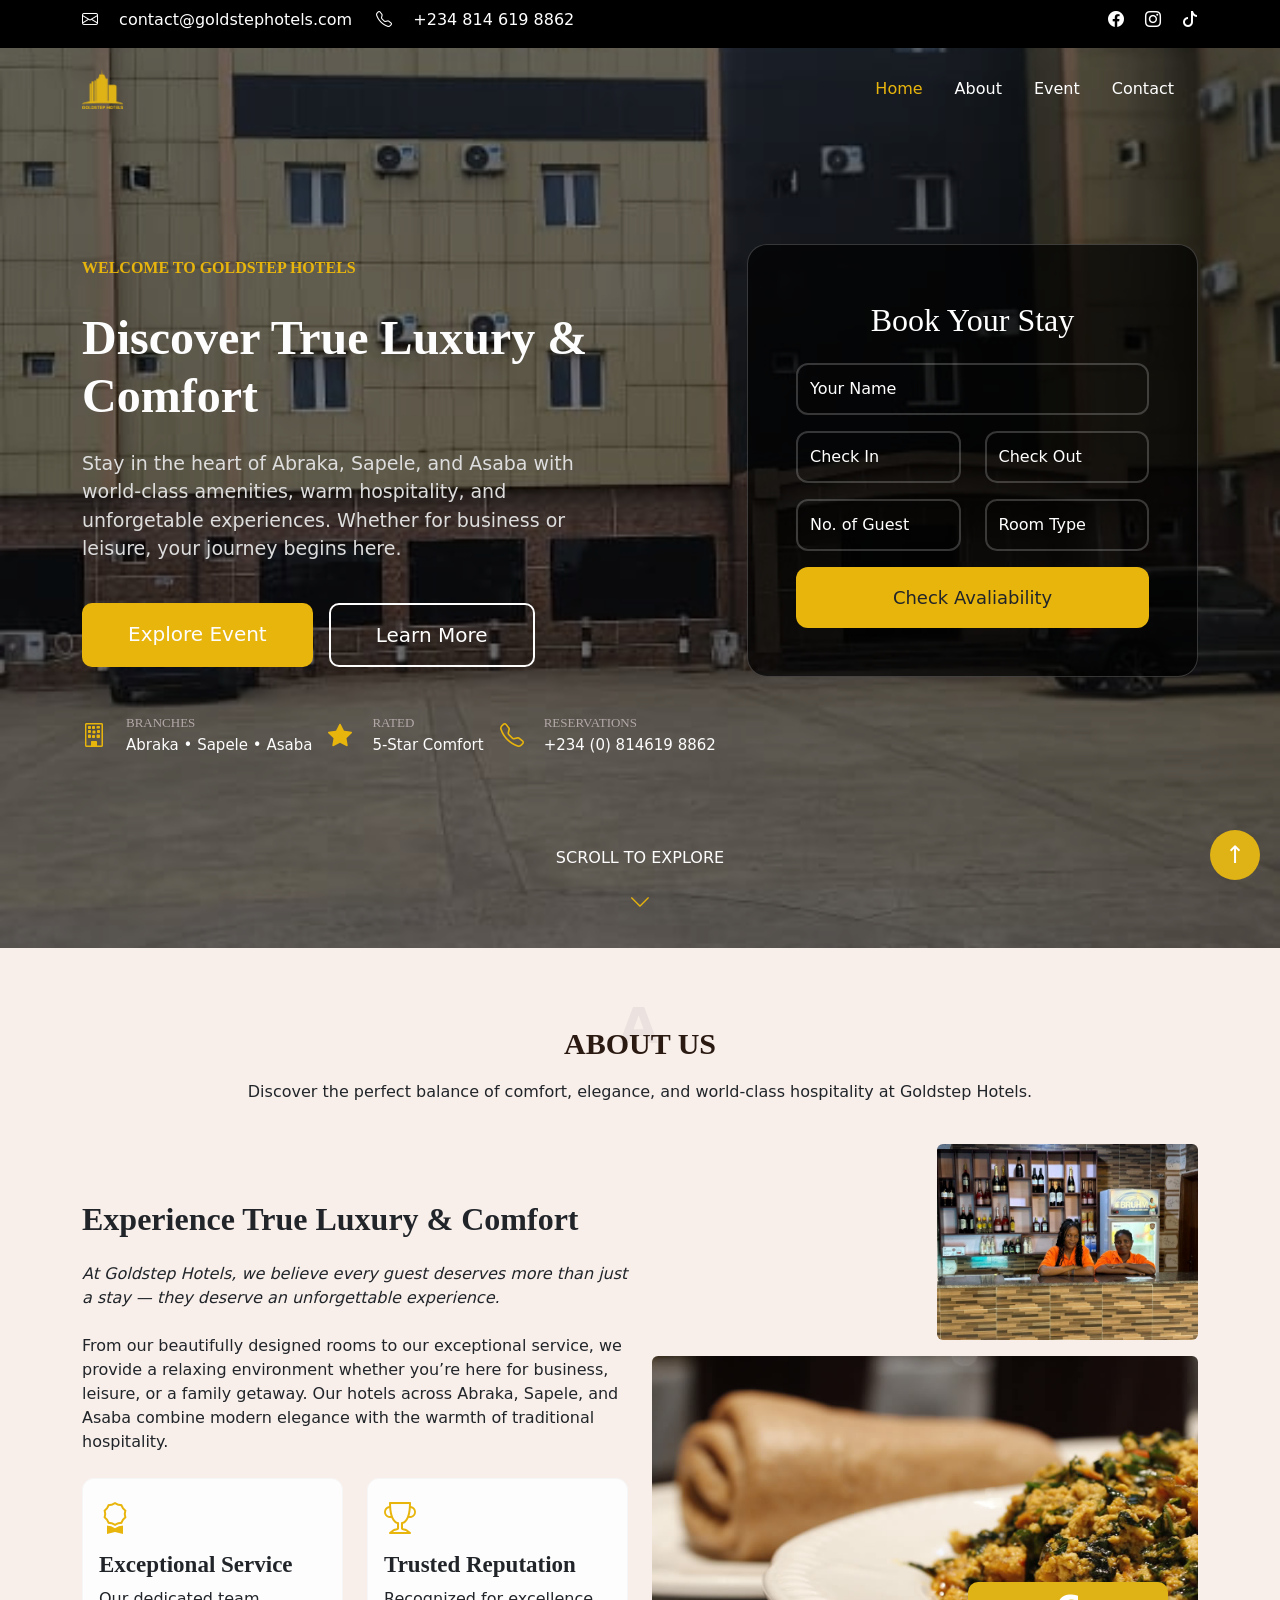
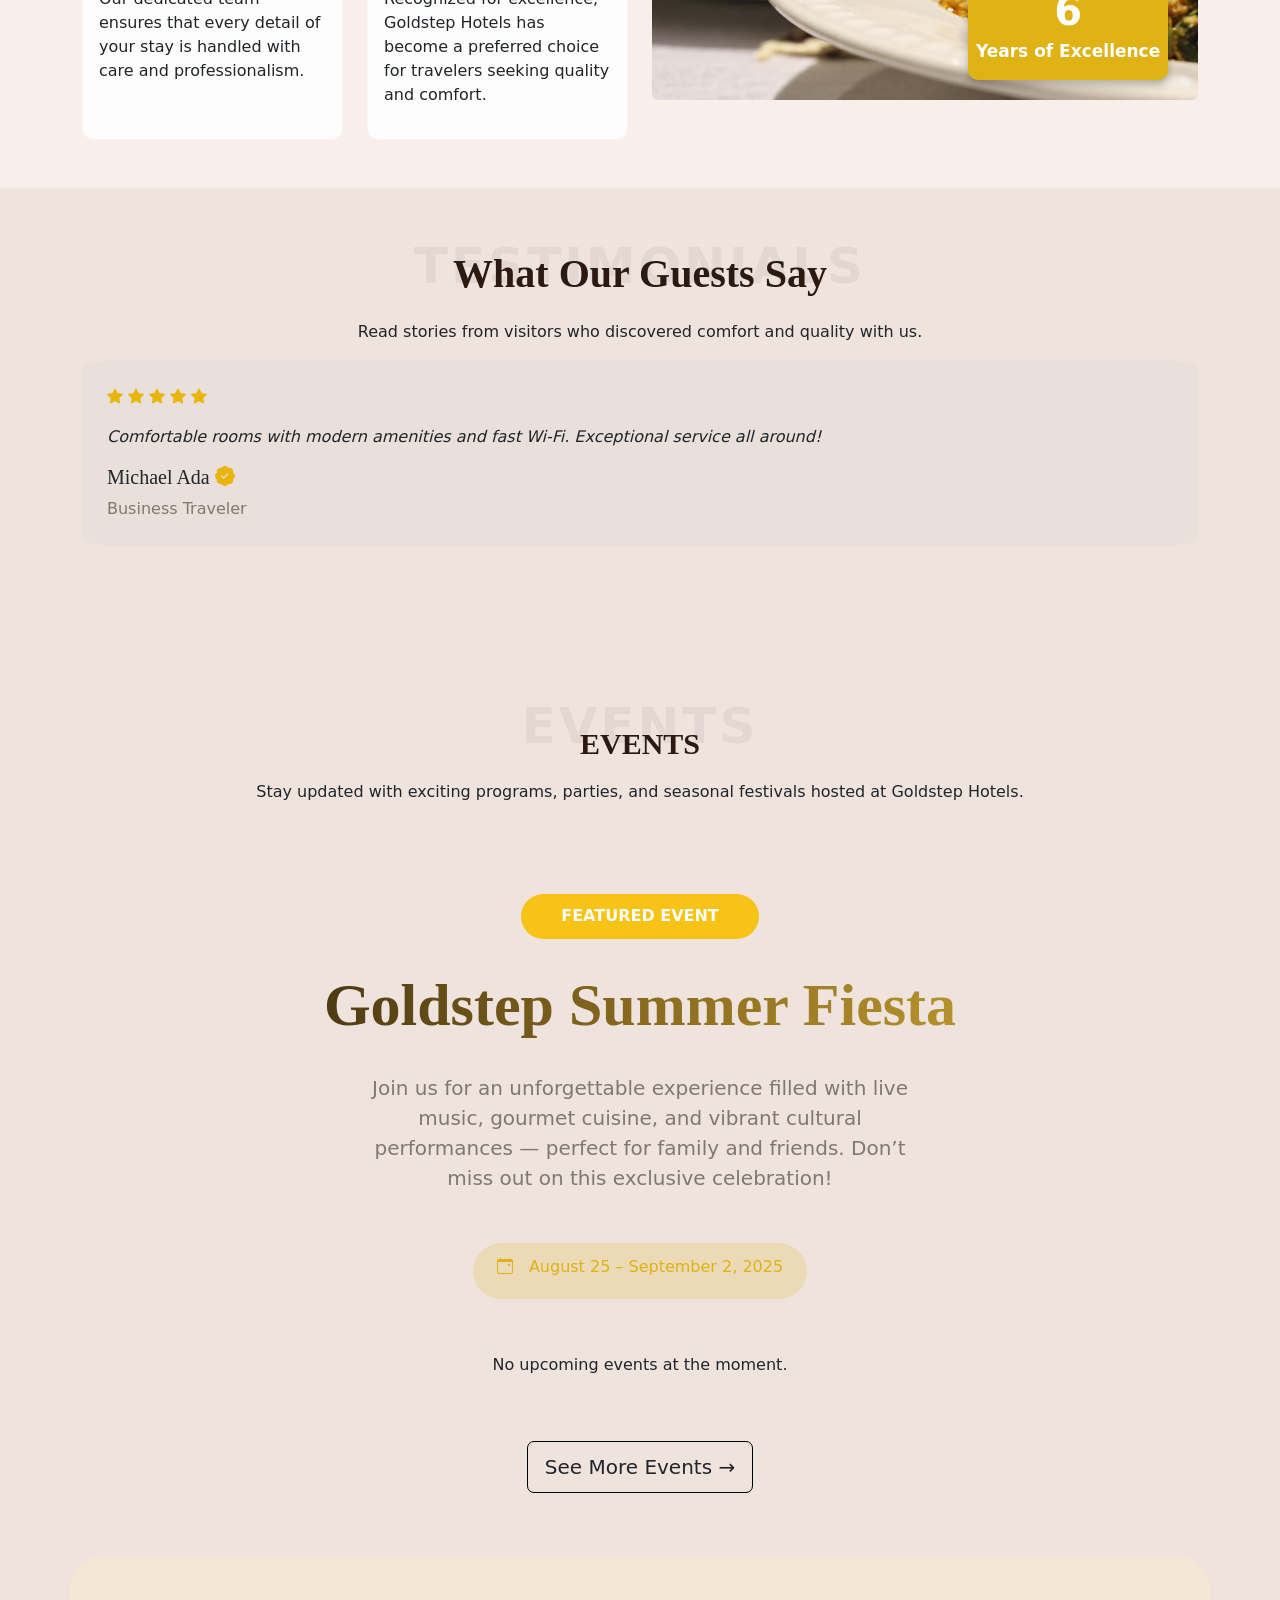
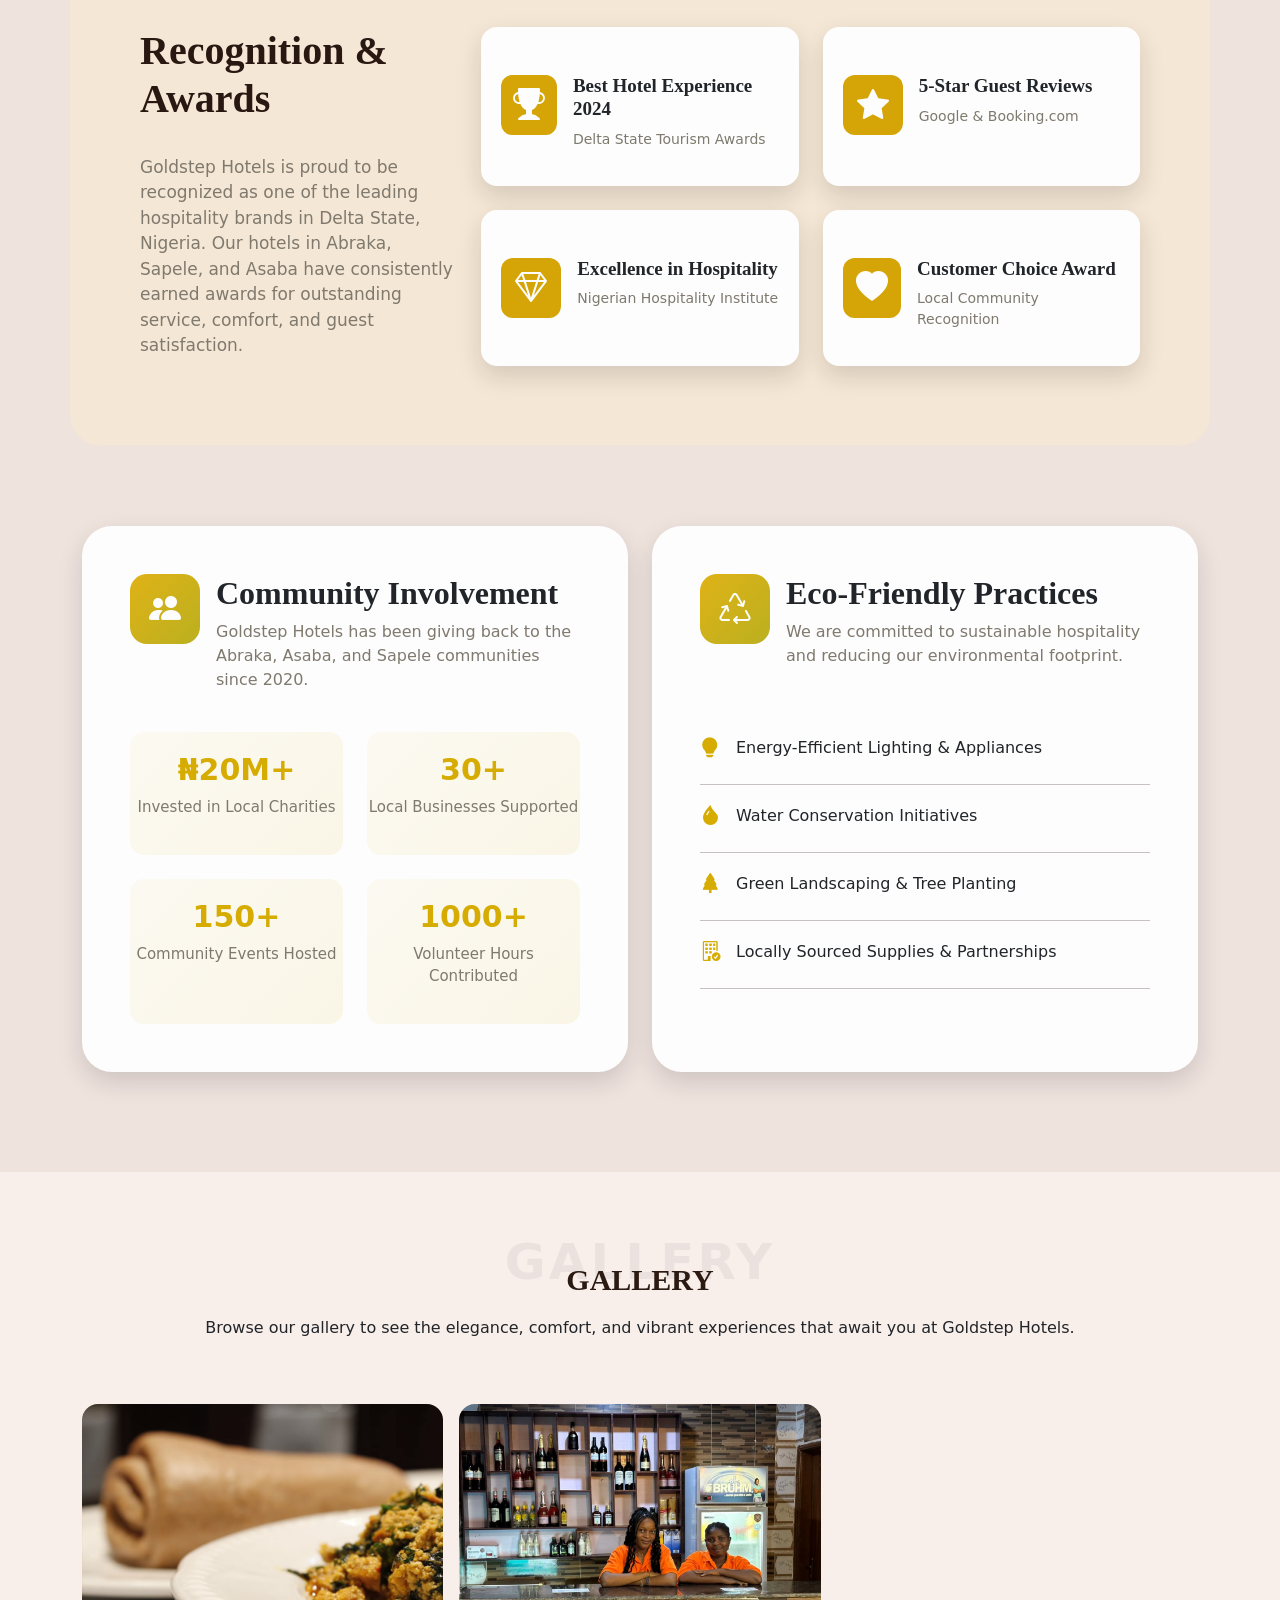
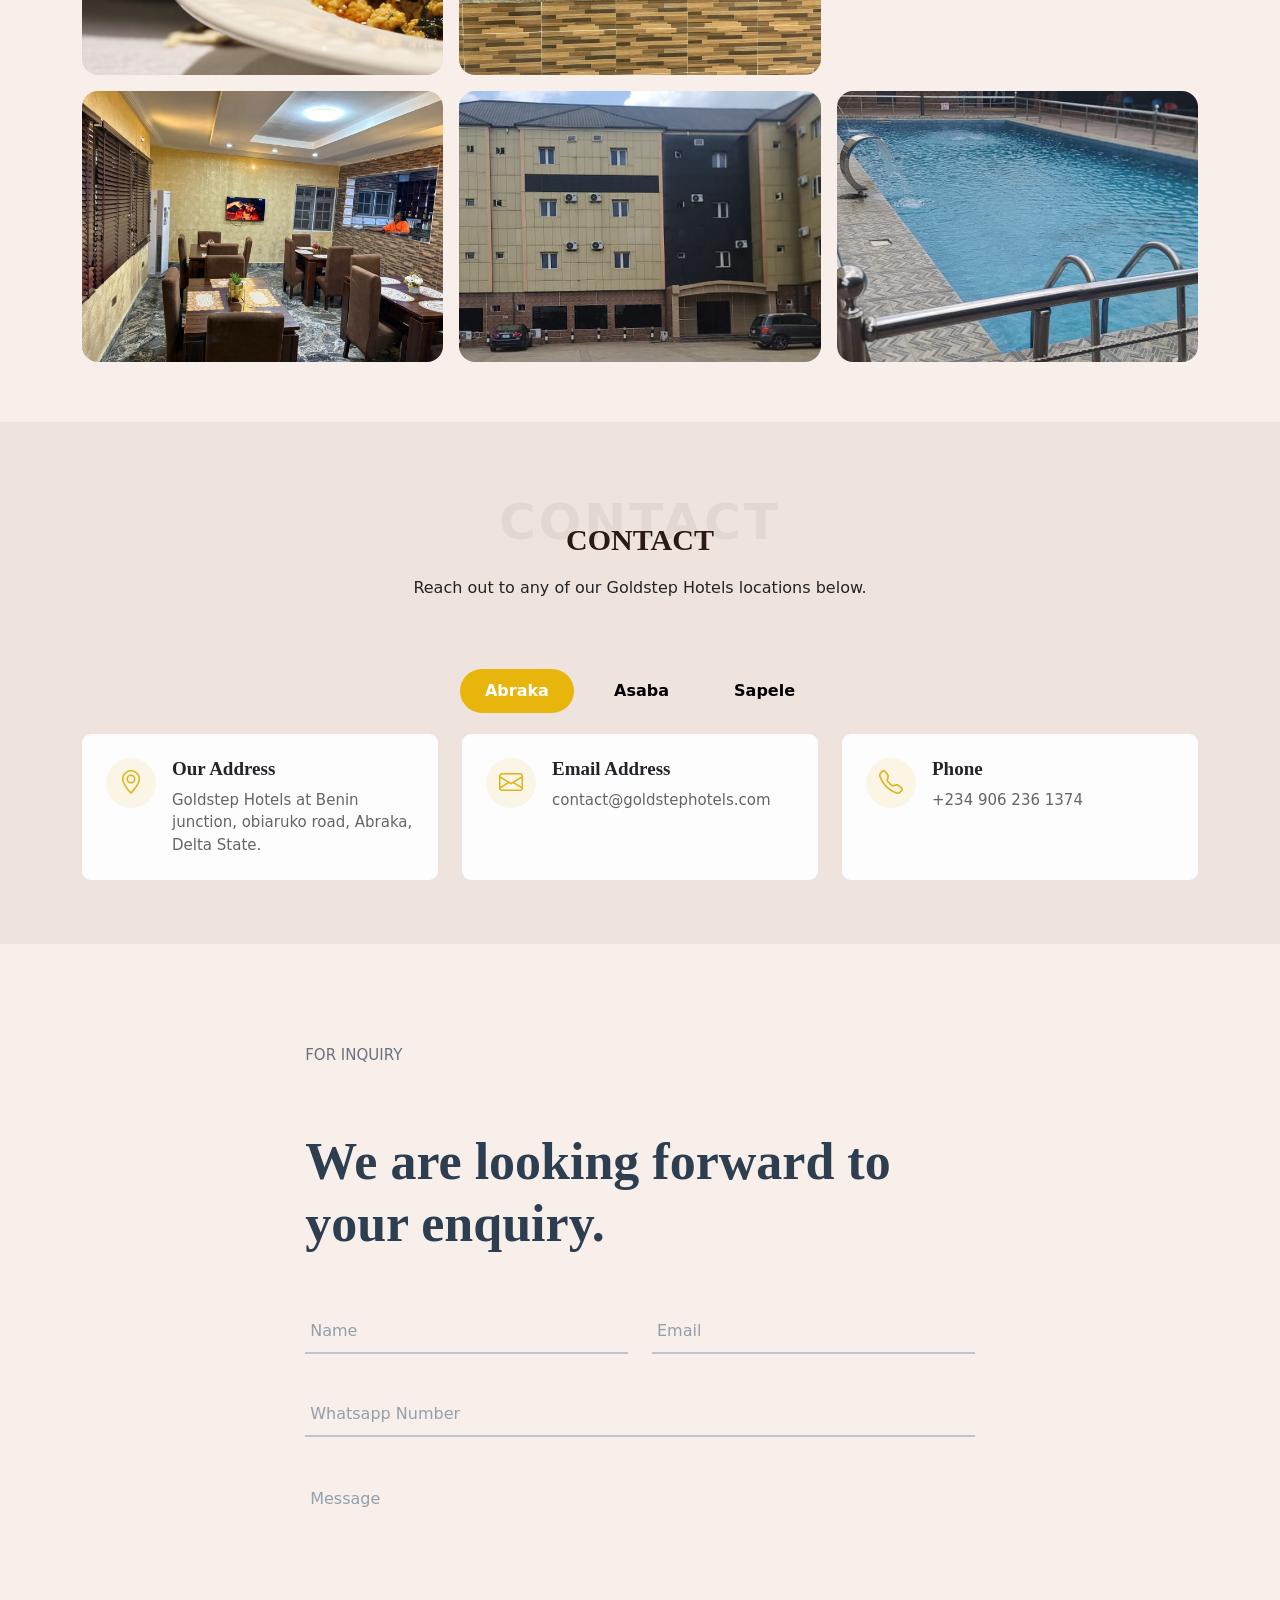
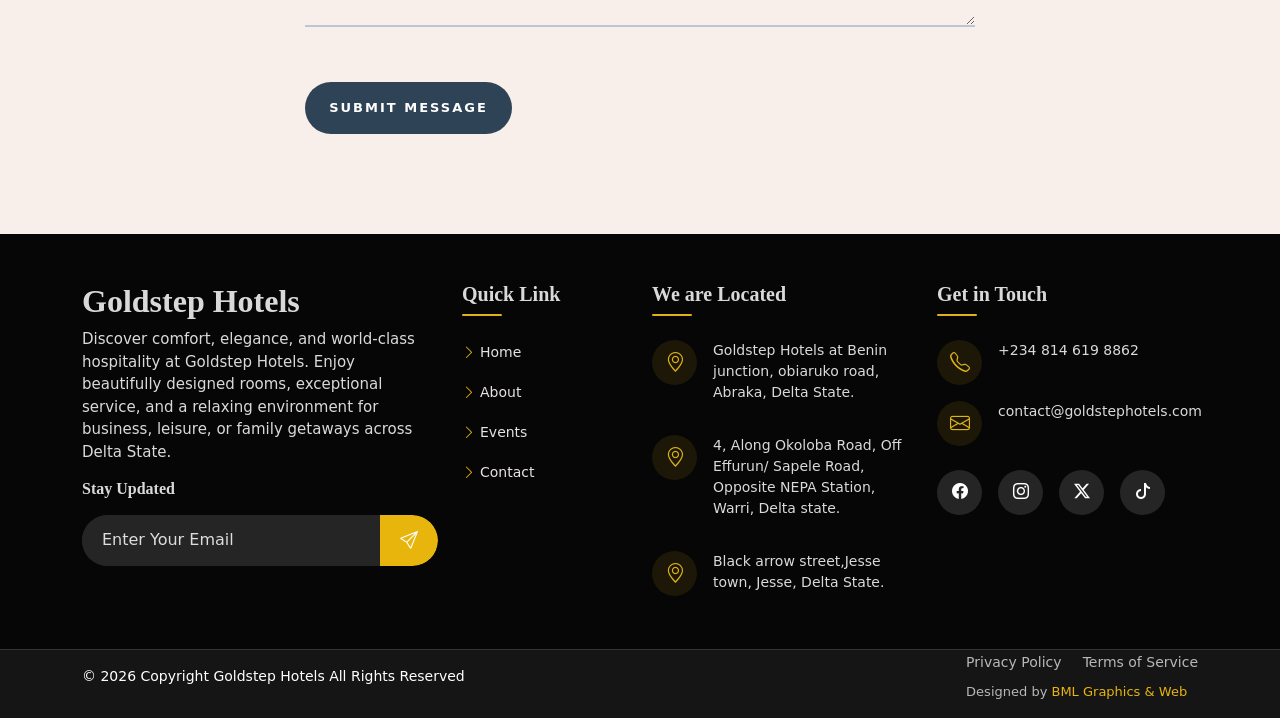
==== commit ce4496af: "update" ====
--- a/index.html
+++ b/index.html
@@ -182,7 +182,7 @@
 
             <div class="about-text" data-aos="zoom-in-up" data-aos-delay="300">
                 <div class="about-intro position-relative text-center">
-                    <div class="fade-part "><h1>ABOUT</h1></div>
+                    <div class="fade-part "><h1>A</h1></div>
                     <div class="main-part"><h2>ABOUT US</h2></div>
                 </div>
                 <div class="about-para text-center pt-4"><p>Discover the perfect balance of comfort, elegance, and world-class hospitality at Goldstep Hotels.</p></div>
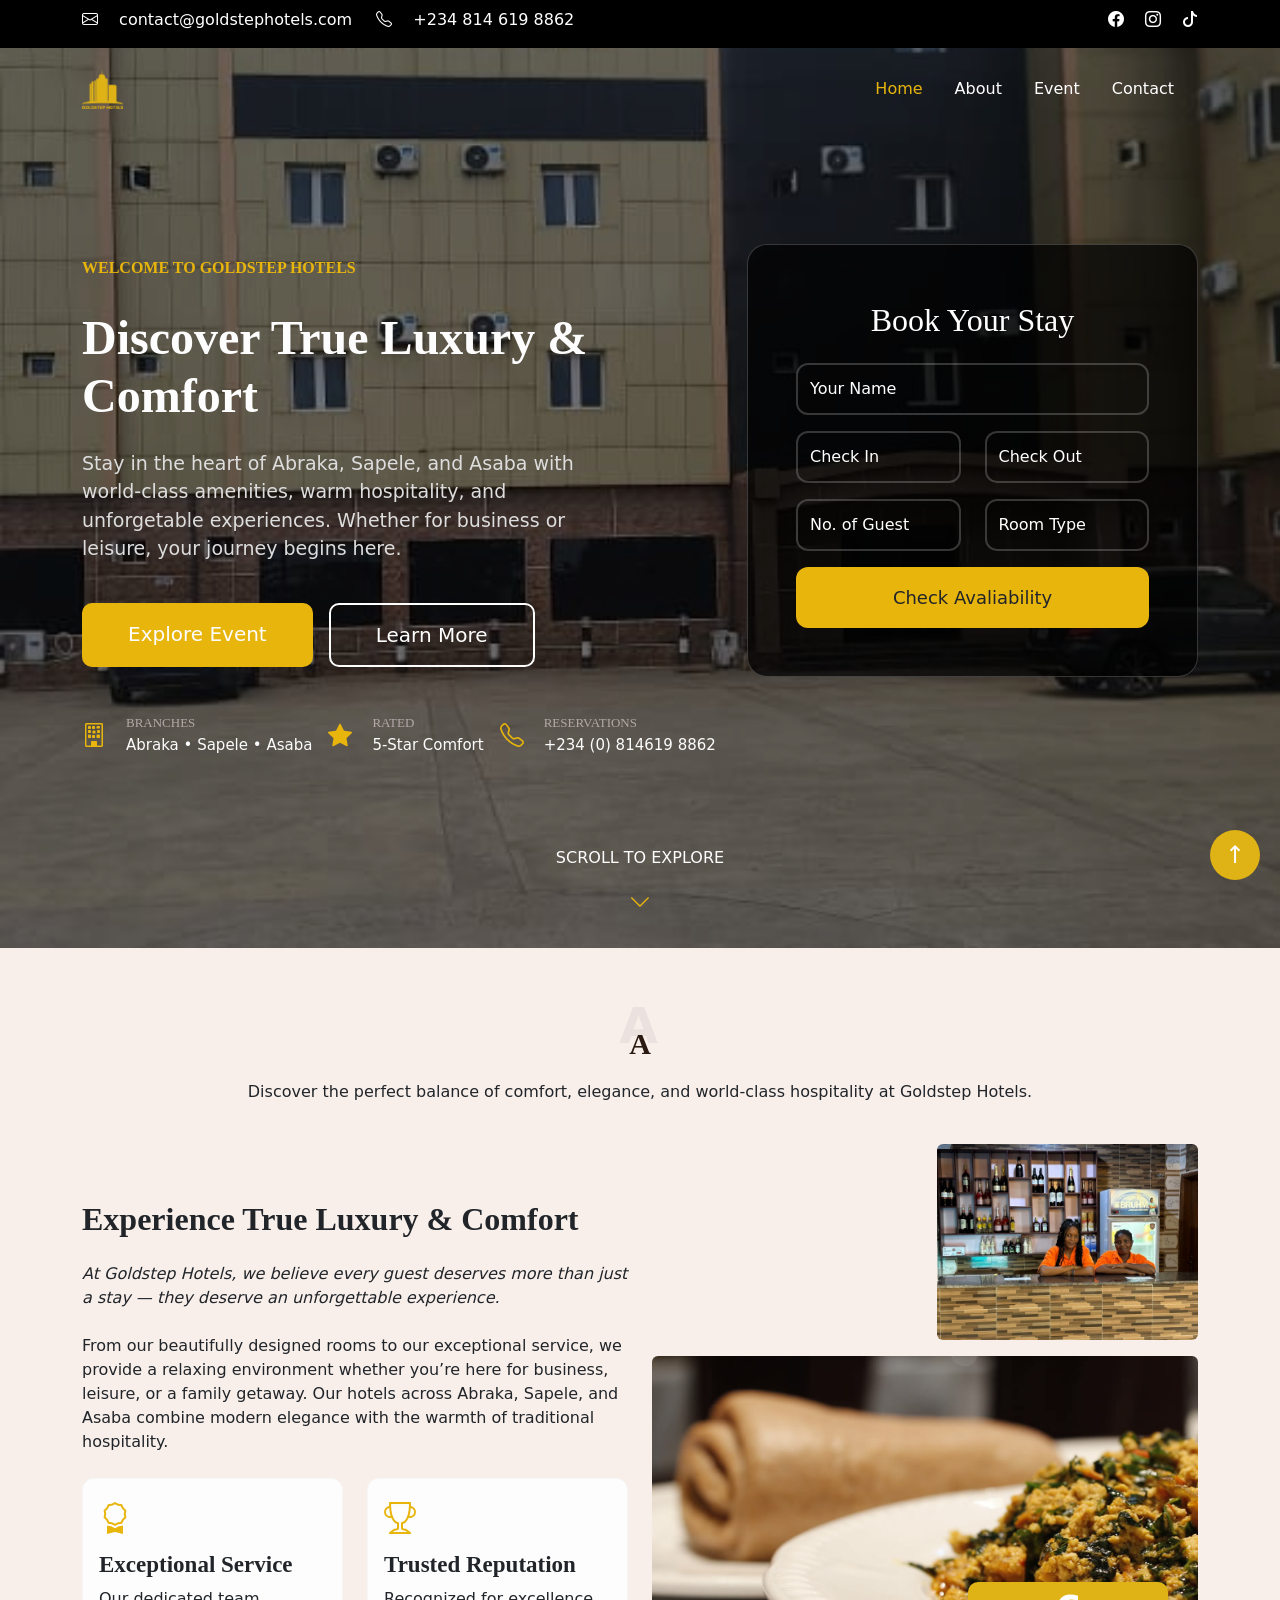
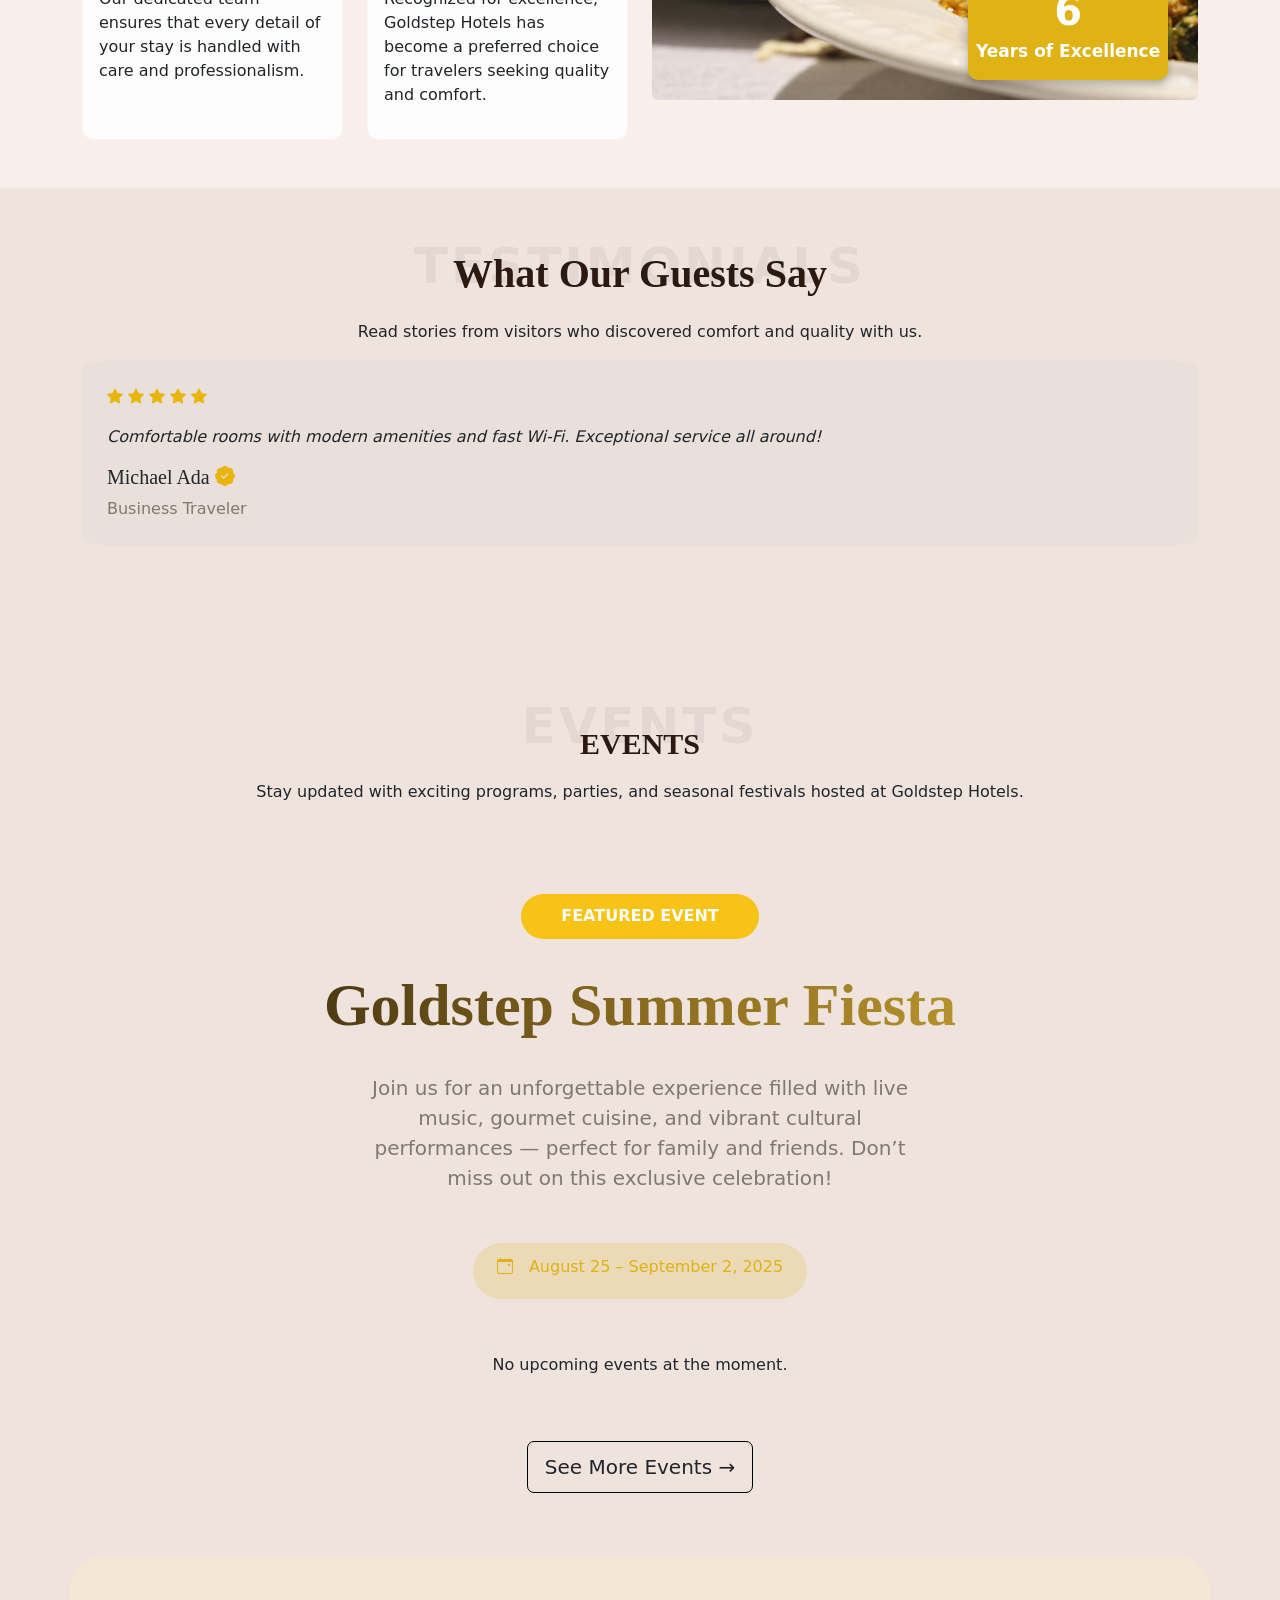
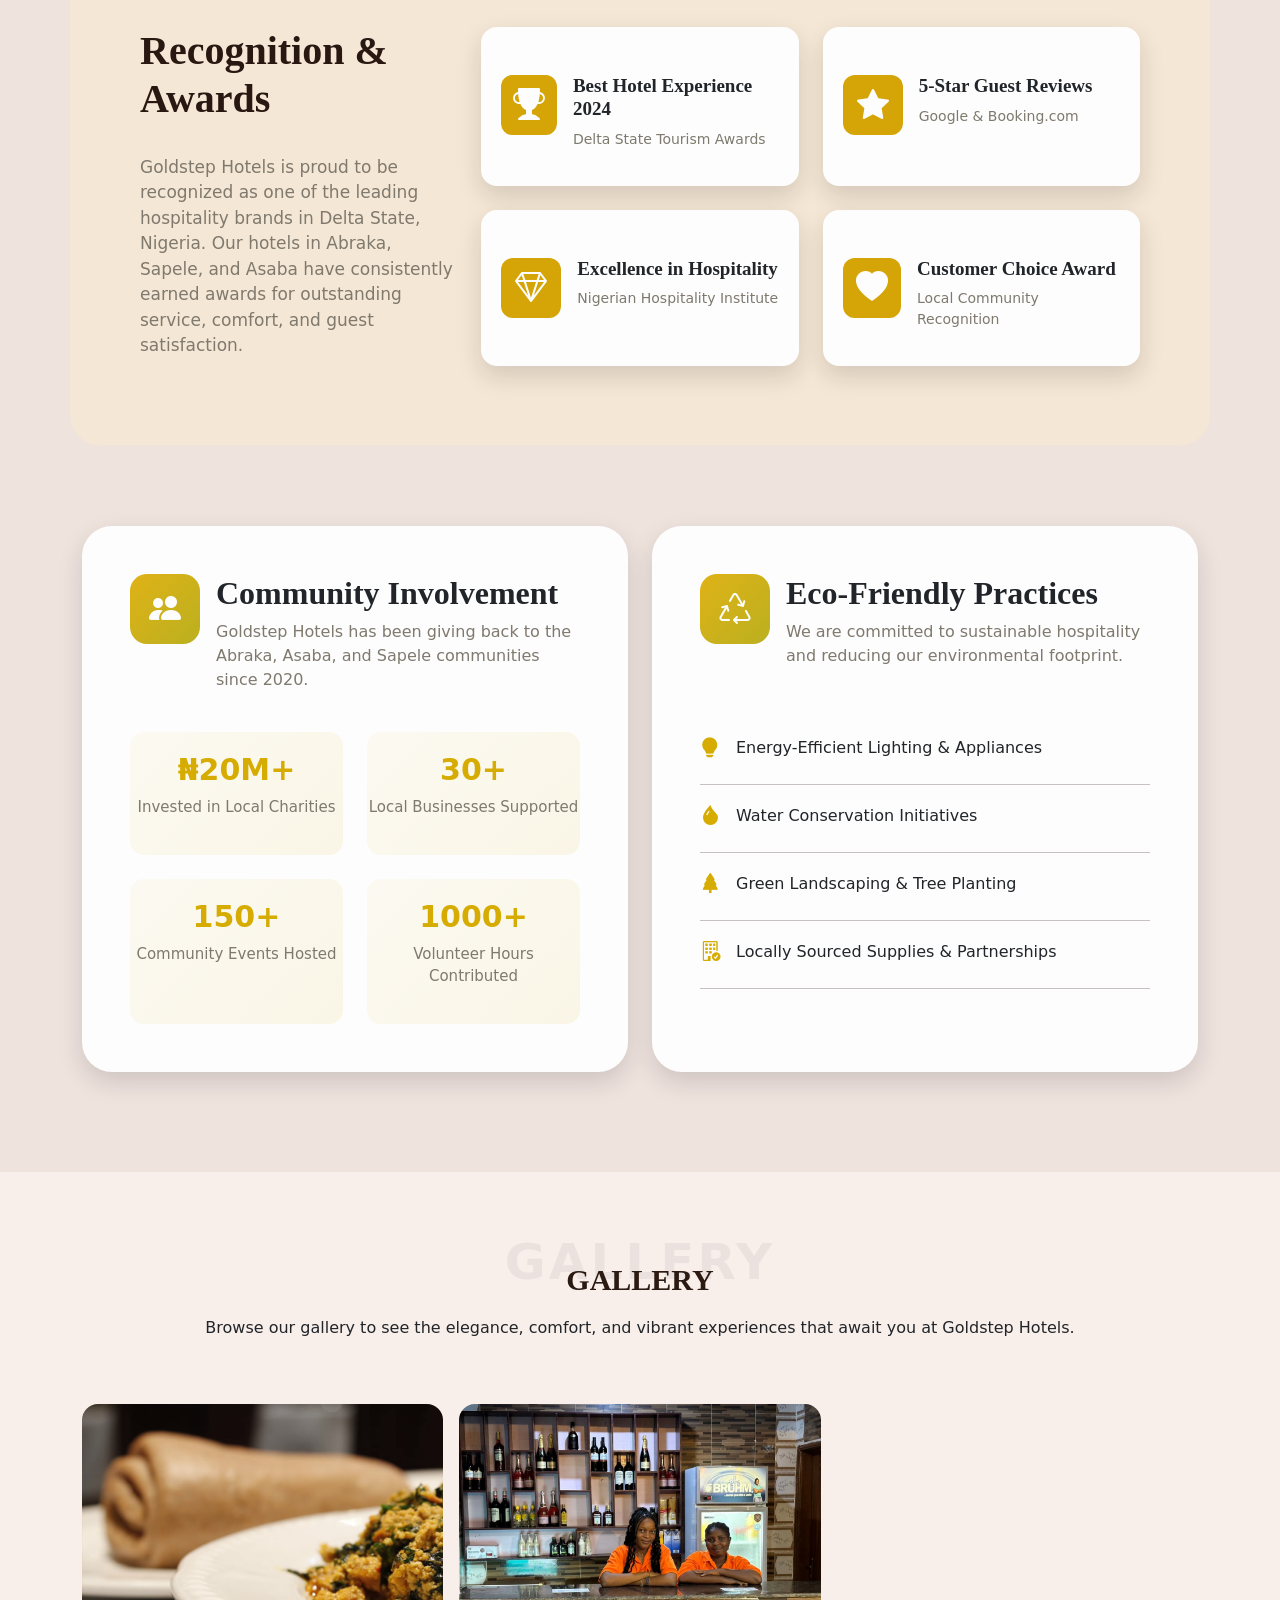
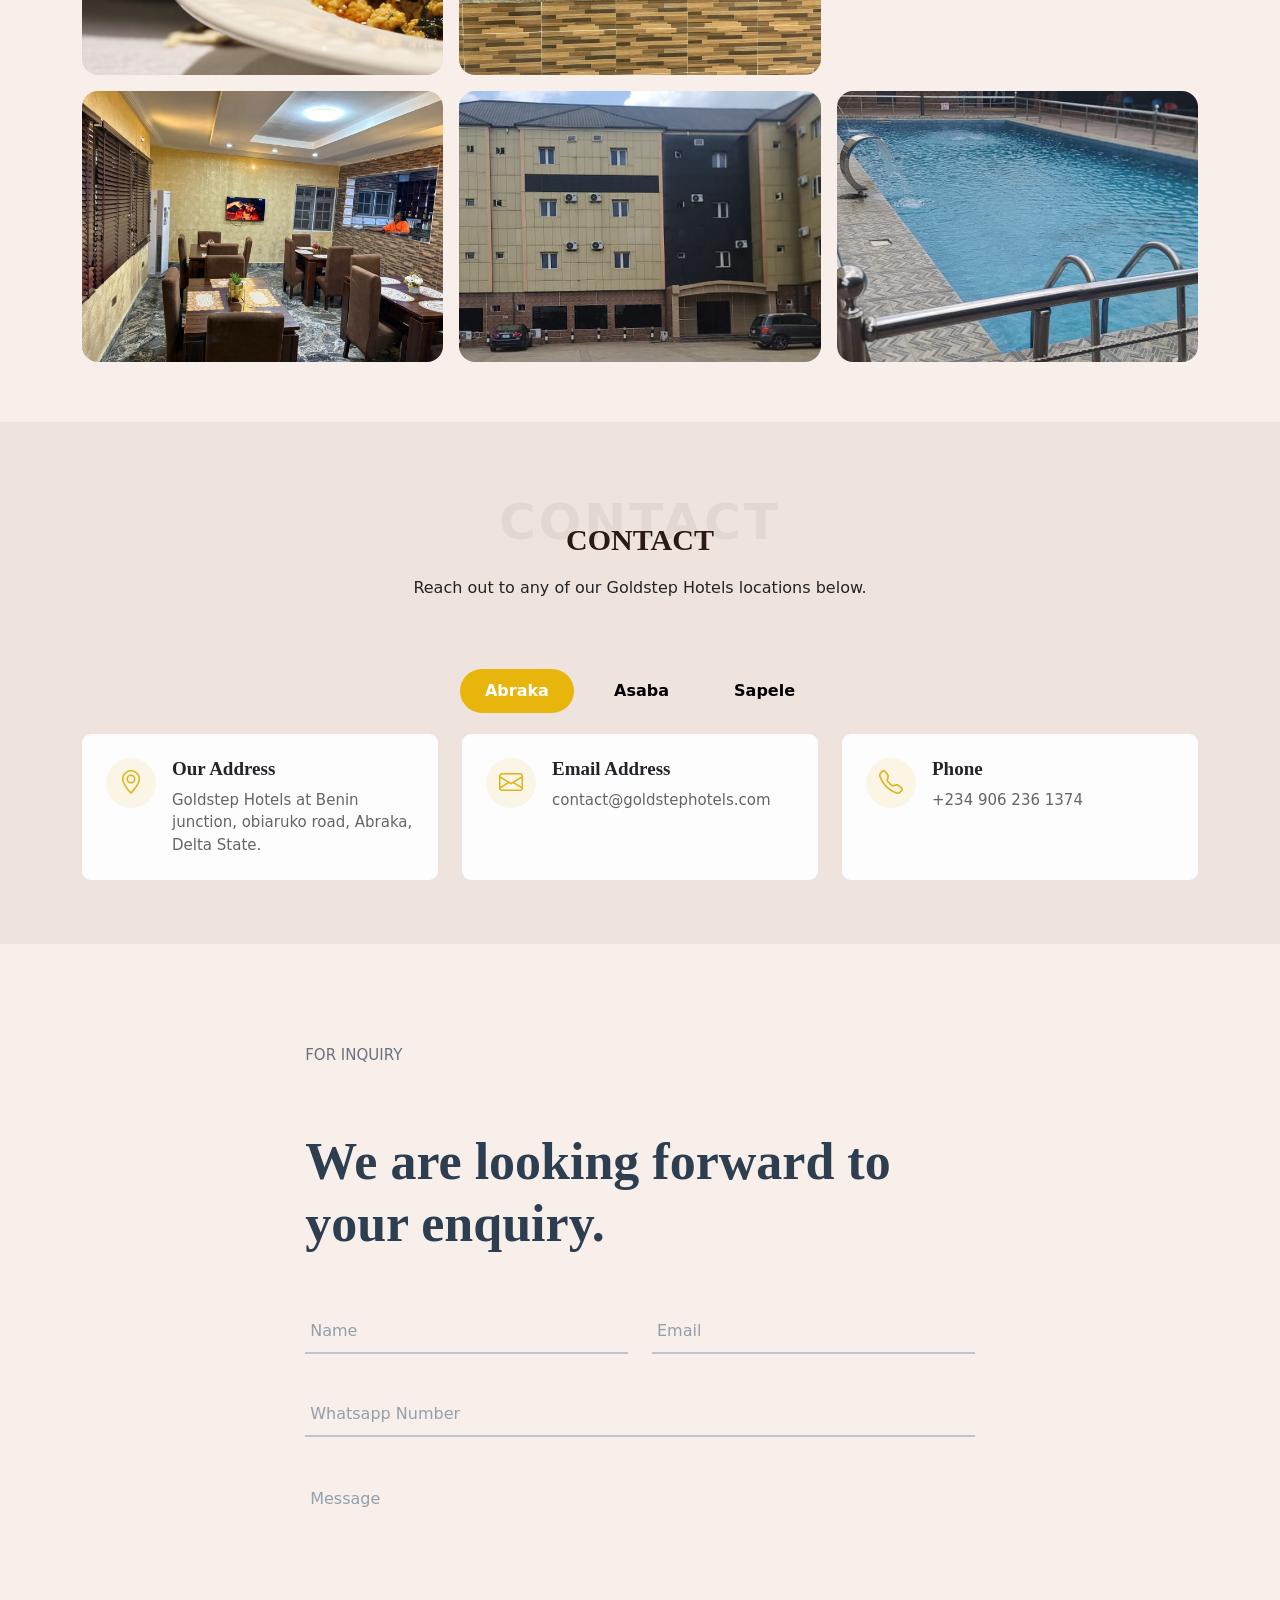
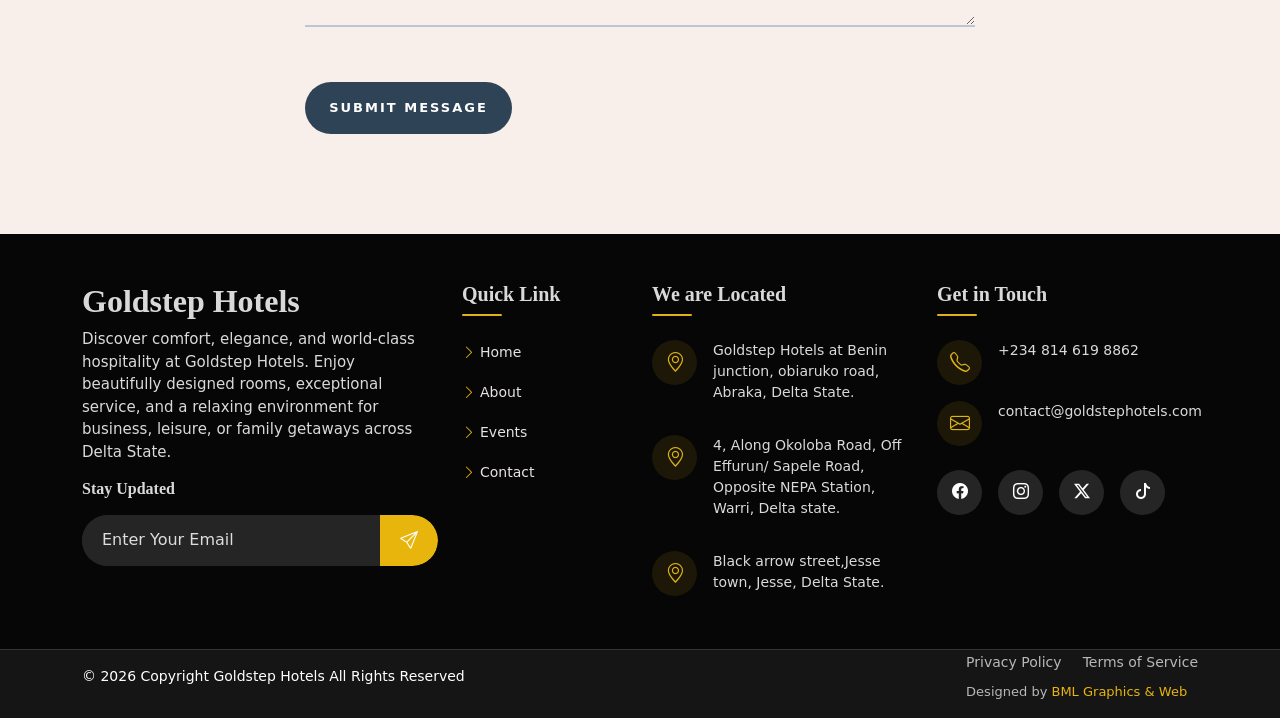
==== commit 24f3a215: "test change" ====
--- a/index.html
+++ b/index.html
@@ -183,7 +183,7 @@
             <div class="about-text" data-aos="zoom-in-up" data-aos-delay="300">
                 <div class="about-intro position-relative text-center">
                     <div class="fade-part "><h1>A</h1></div>
-                    <div class="main-part"><h2>ABOUT US</h2></div>
+                    <div class="main-part"><h2>A</h2></div>
                 </div>
                 <div class="about-para text-center pt-4"><p>Discover the perfect balance of comfort, elegance, and world-class hospitality at Goldstep Hotels.</p></div>
             </div>
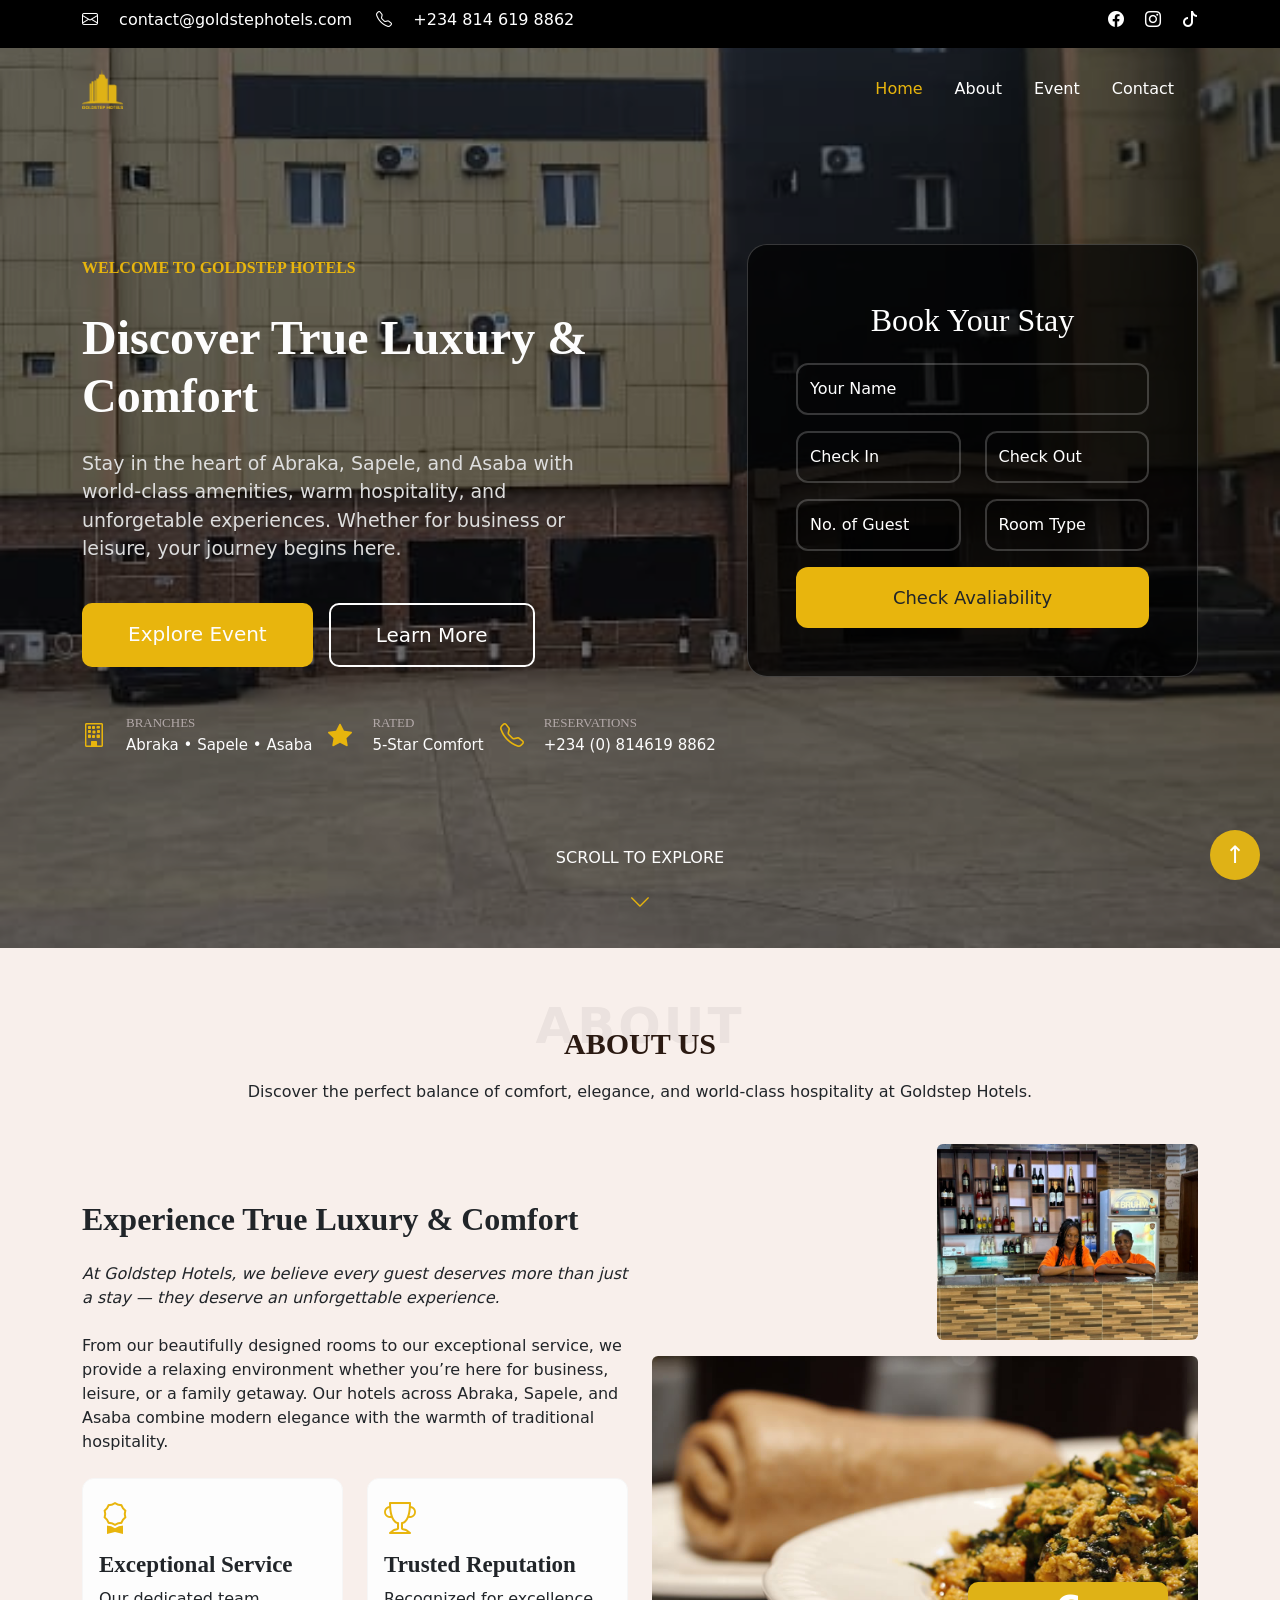
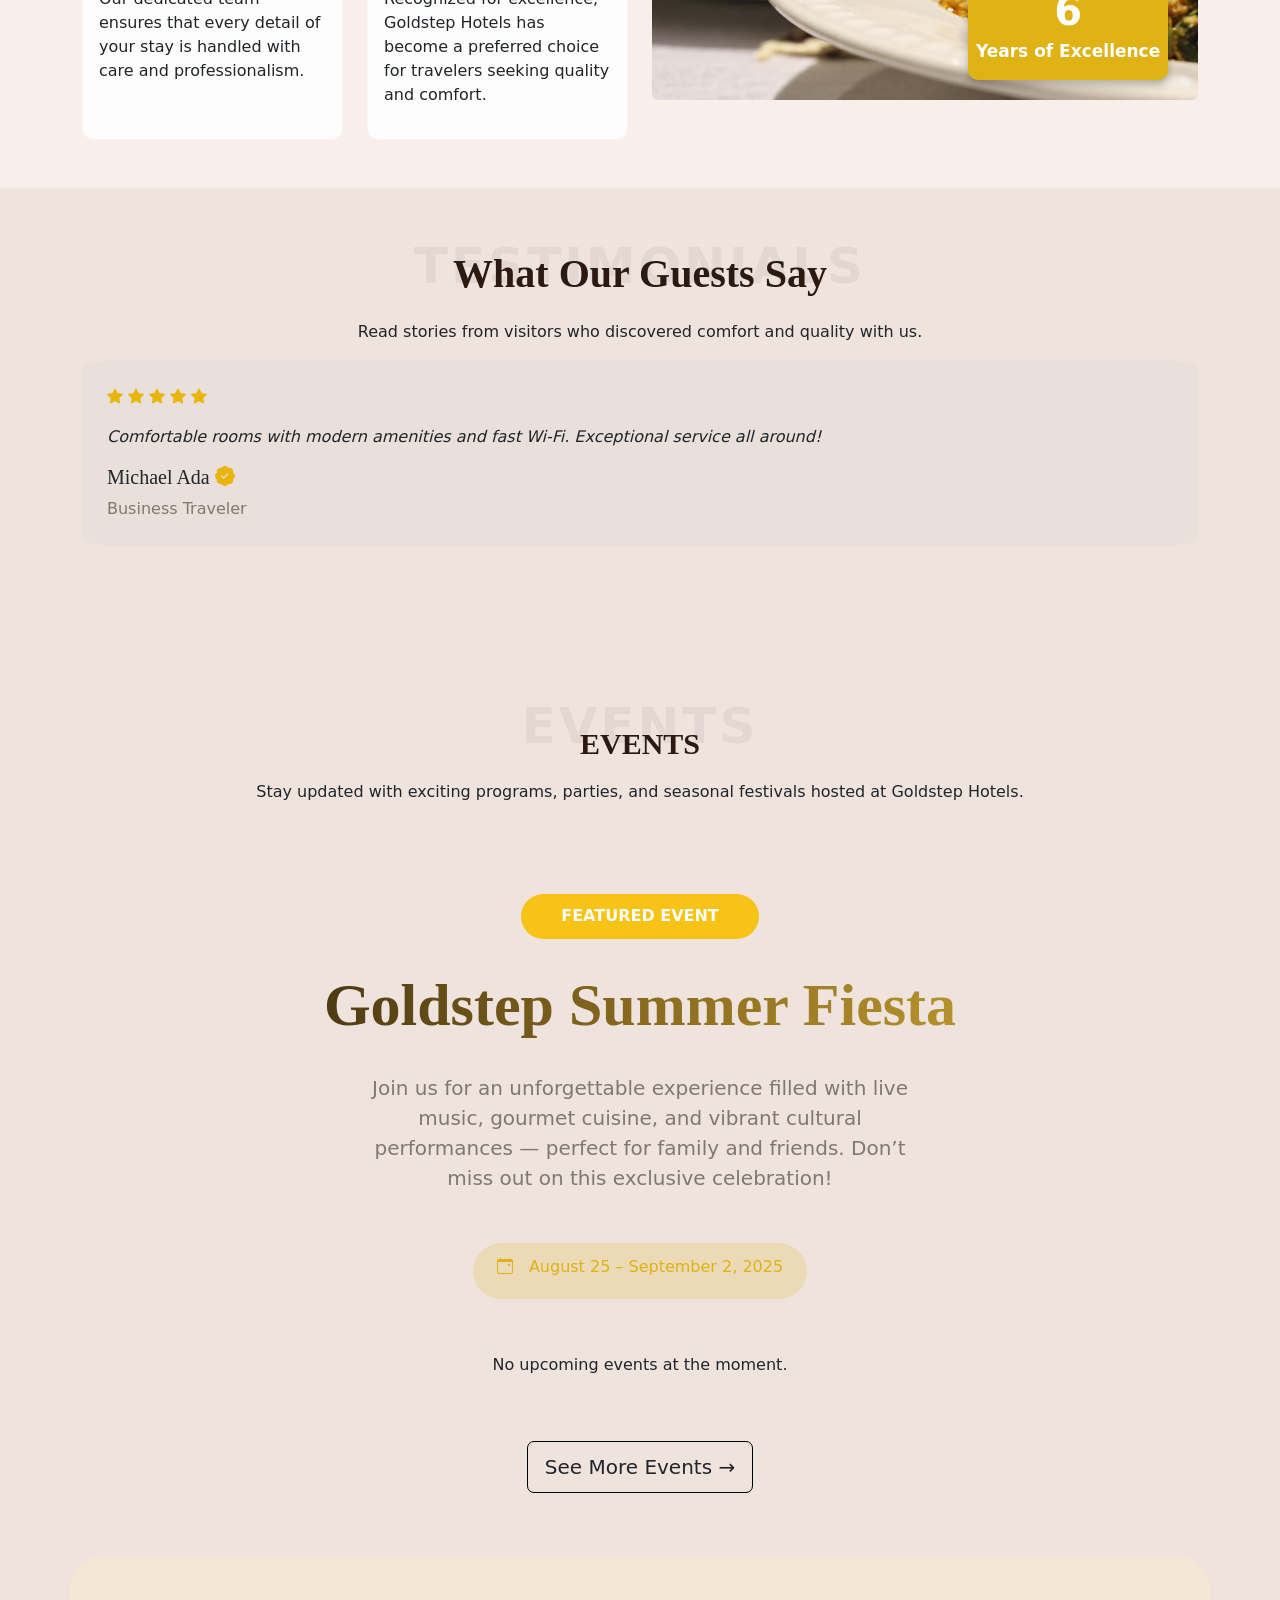
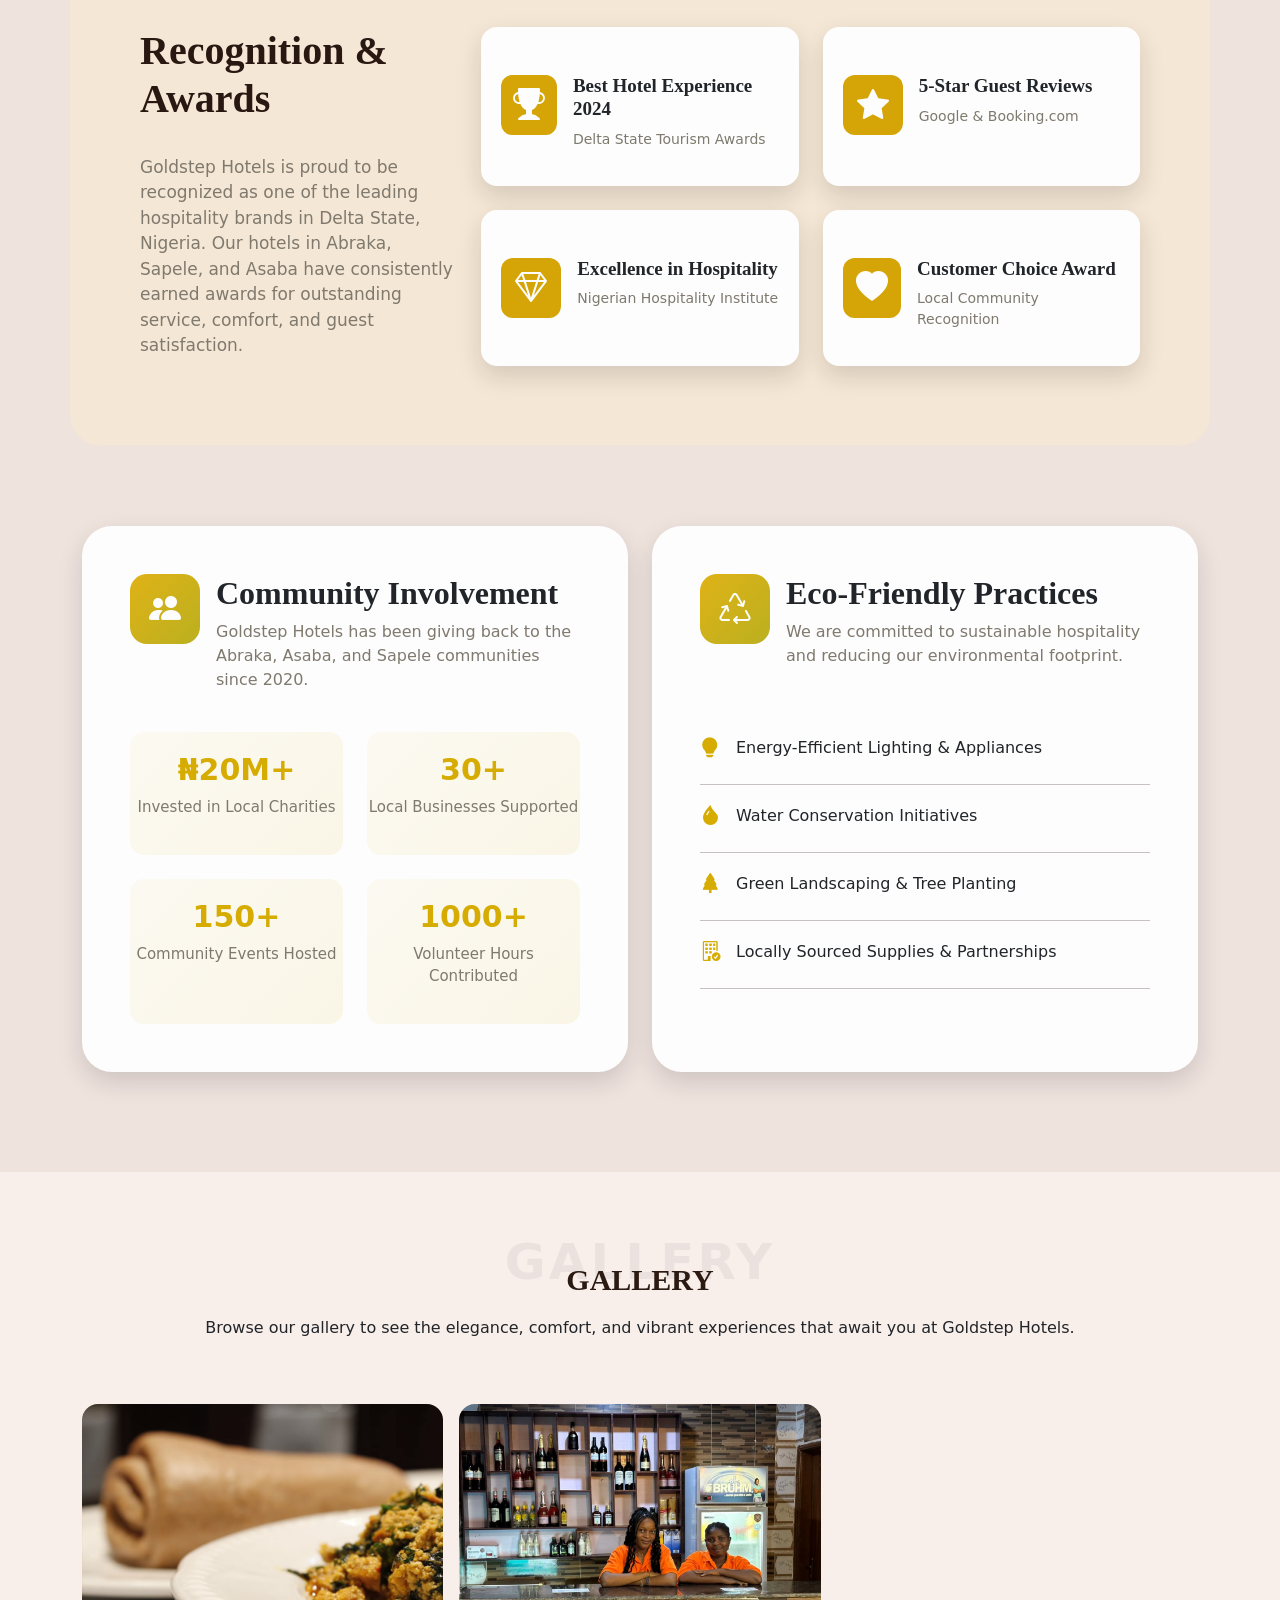
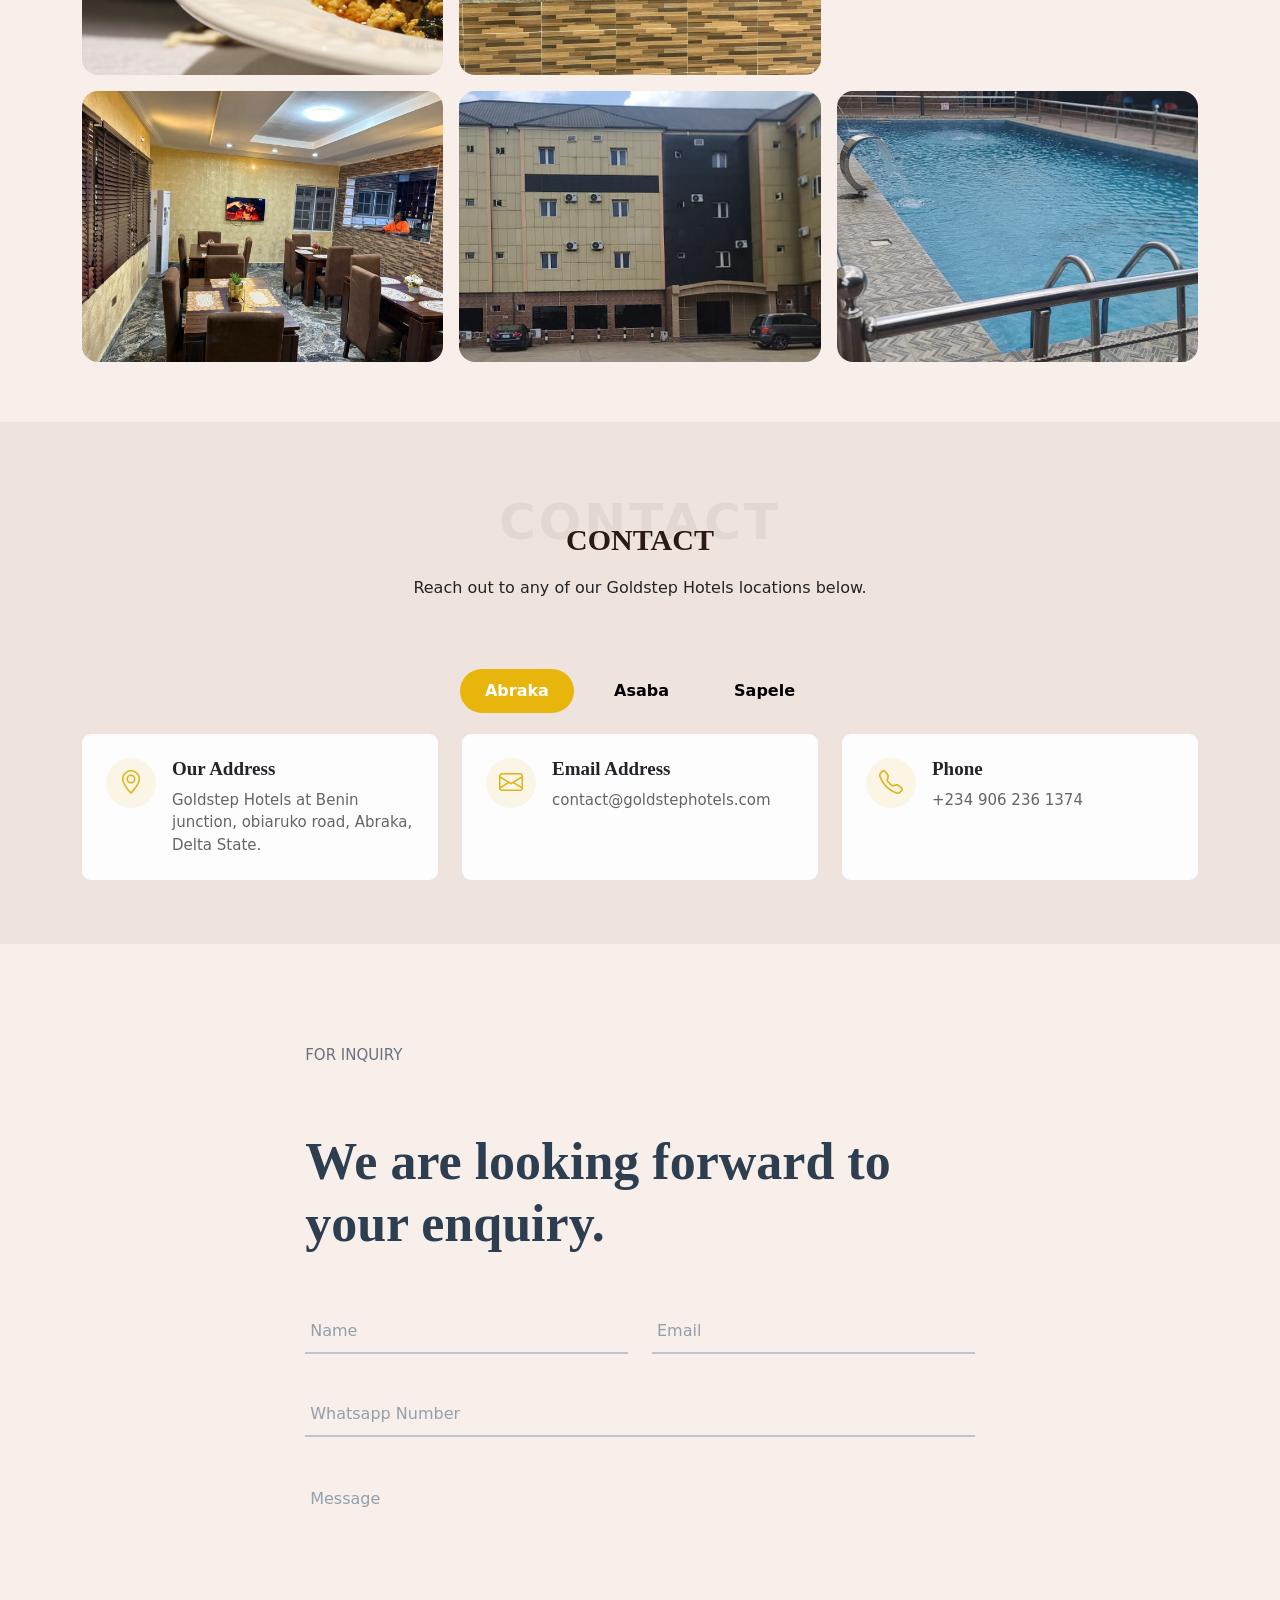
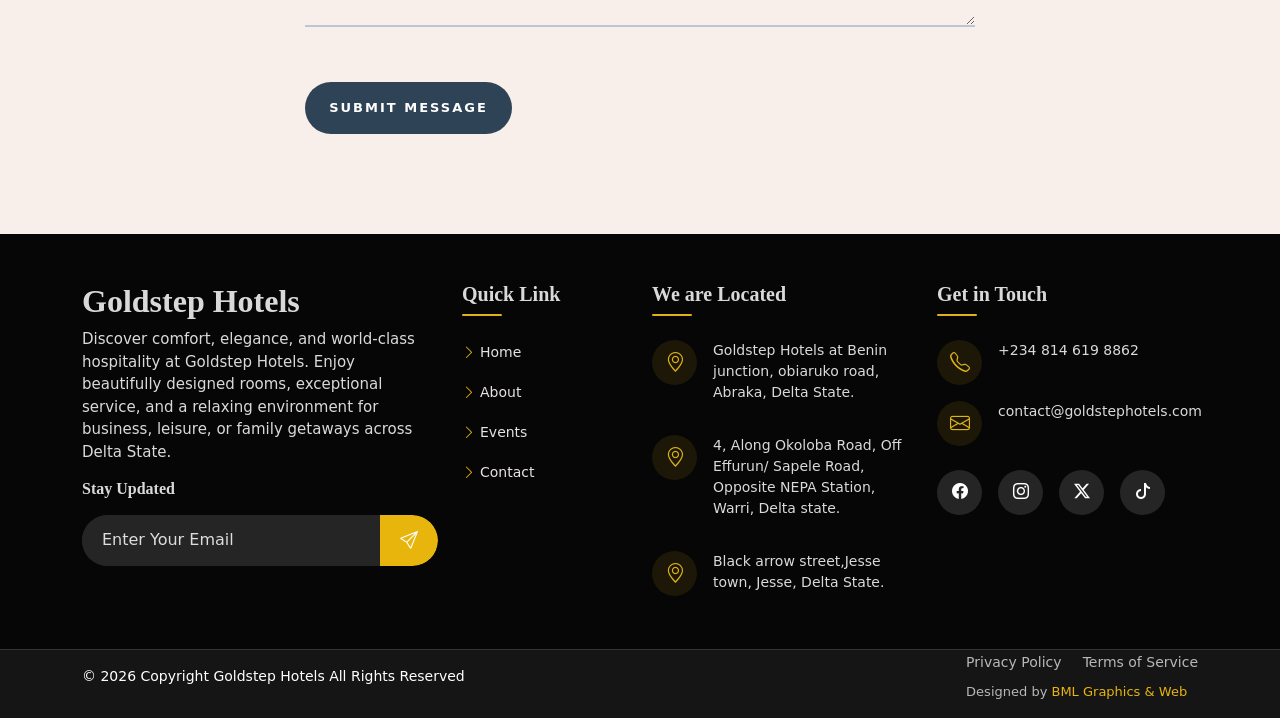
==== commit 9e88c622: "text change" ====
--- a/index.html
+++ b/index.html
@@ -182,8 +182,8 @@
 
             <div class="about-text" data-aos="zoom-in-up" data-aos-delay="300">
                 <div class="about-intro position-relative text-center">
-                    <div class="fade-part "><h1>A</h1></div>
-                    <div class="main-part"><h2>A</h2></div>
+                    <div class="fade-part "><h1>ABOUT</h1></div>
+                    <div class="main-part"><h2>ABOUT US</h2></div>
                 </div>
                 <div class="about-para text-center pt-4"><p>Discover the perfect balance of comfort, elegance, and world-class hospitality at Goldstep Hotels.</p></div>
             </div>
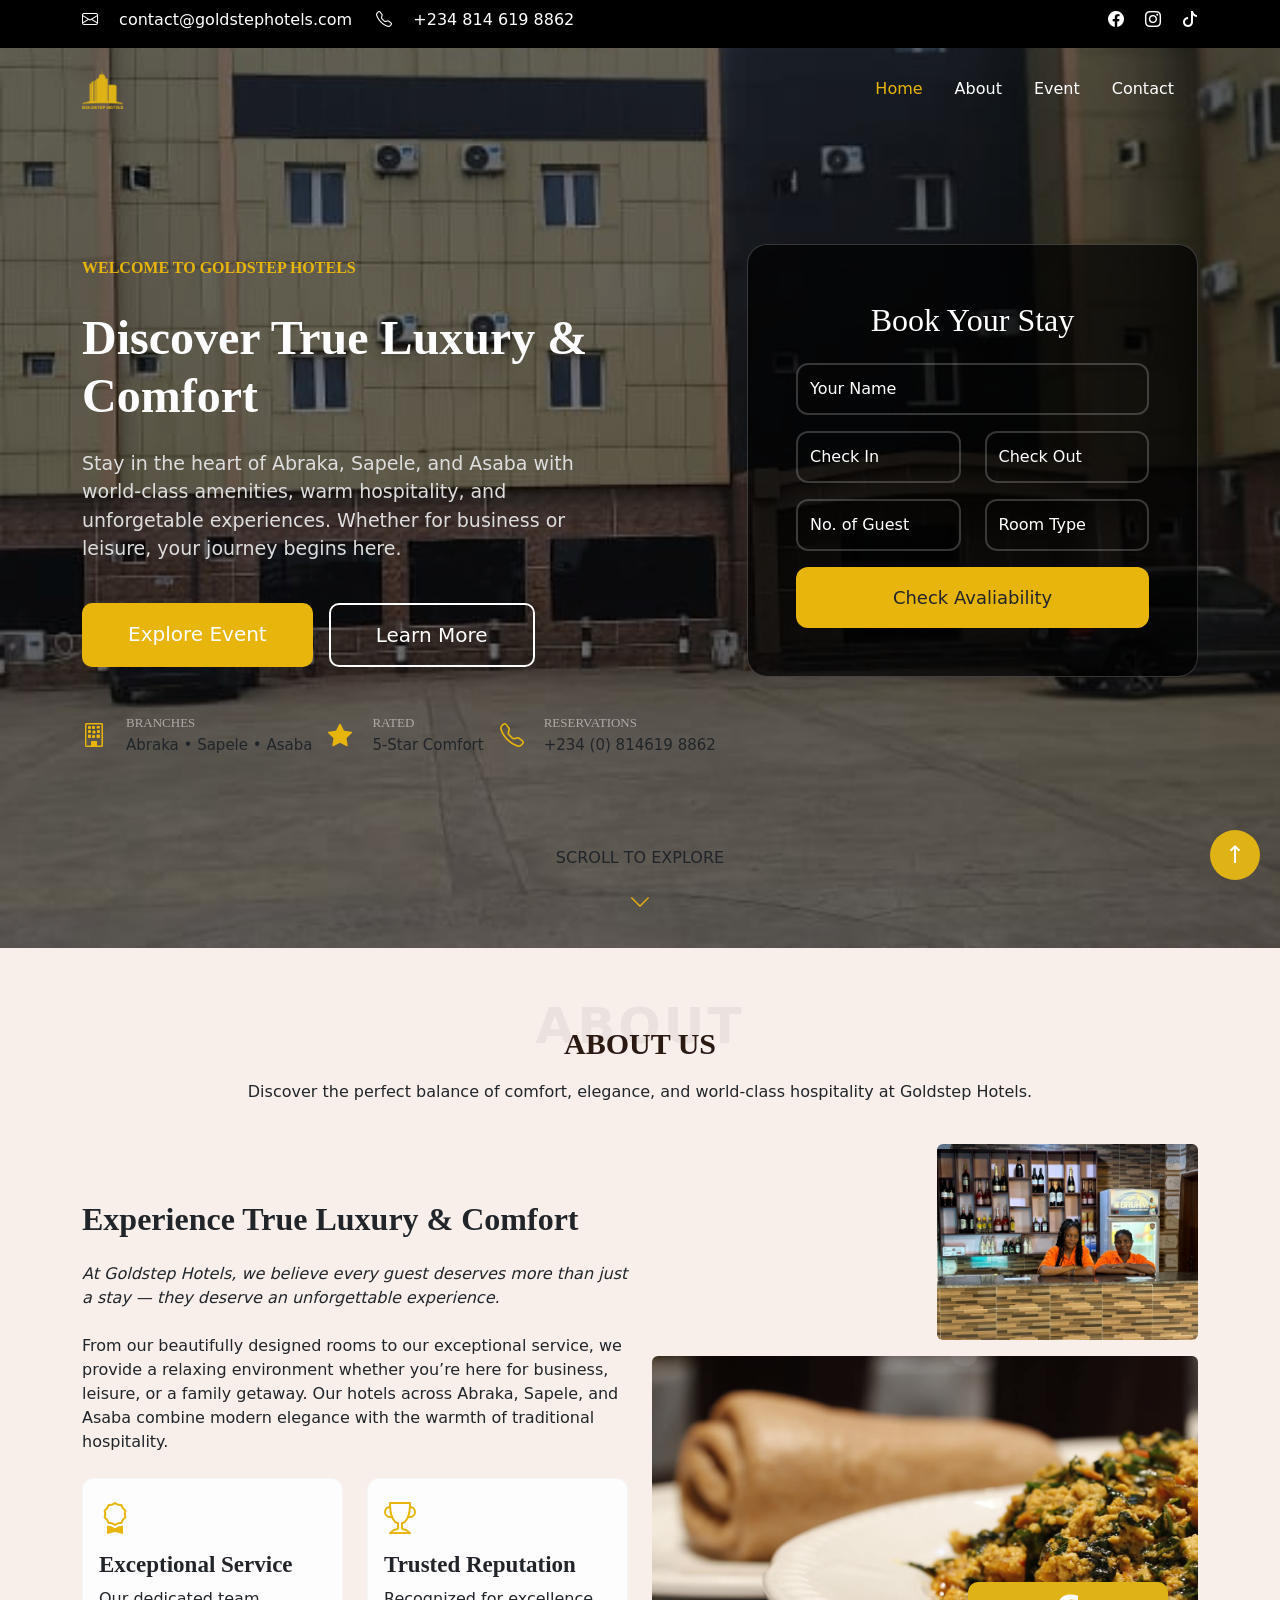
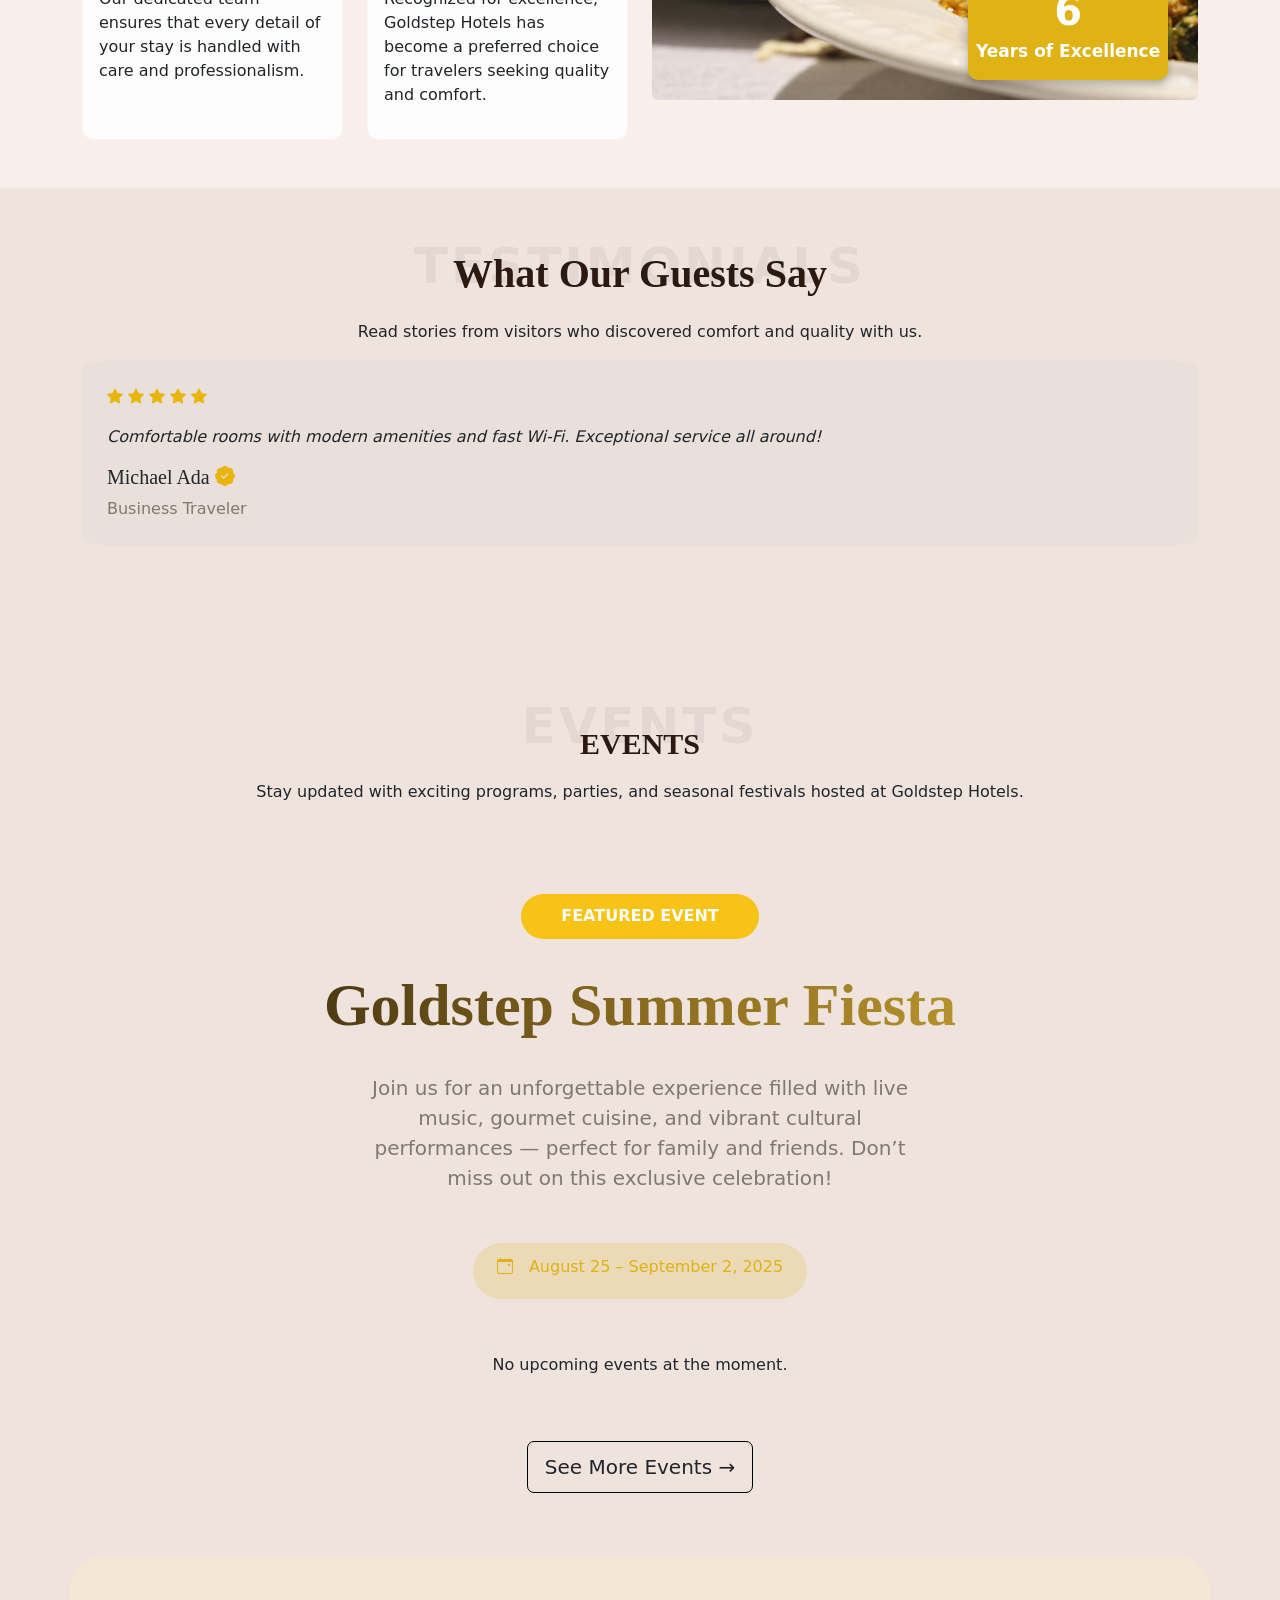
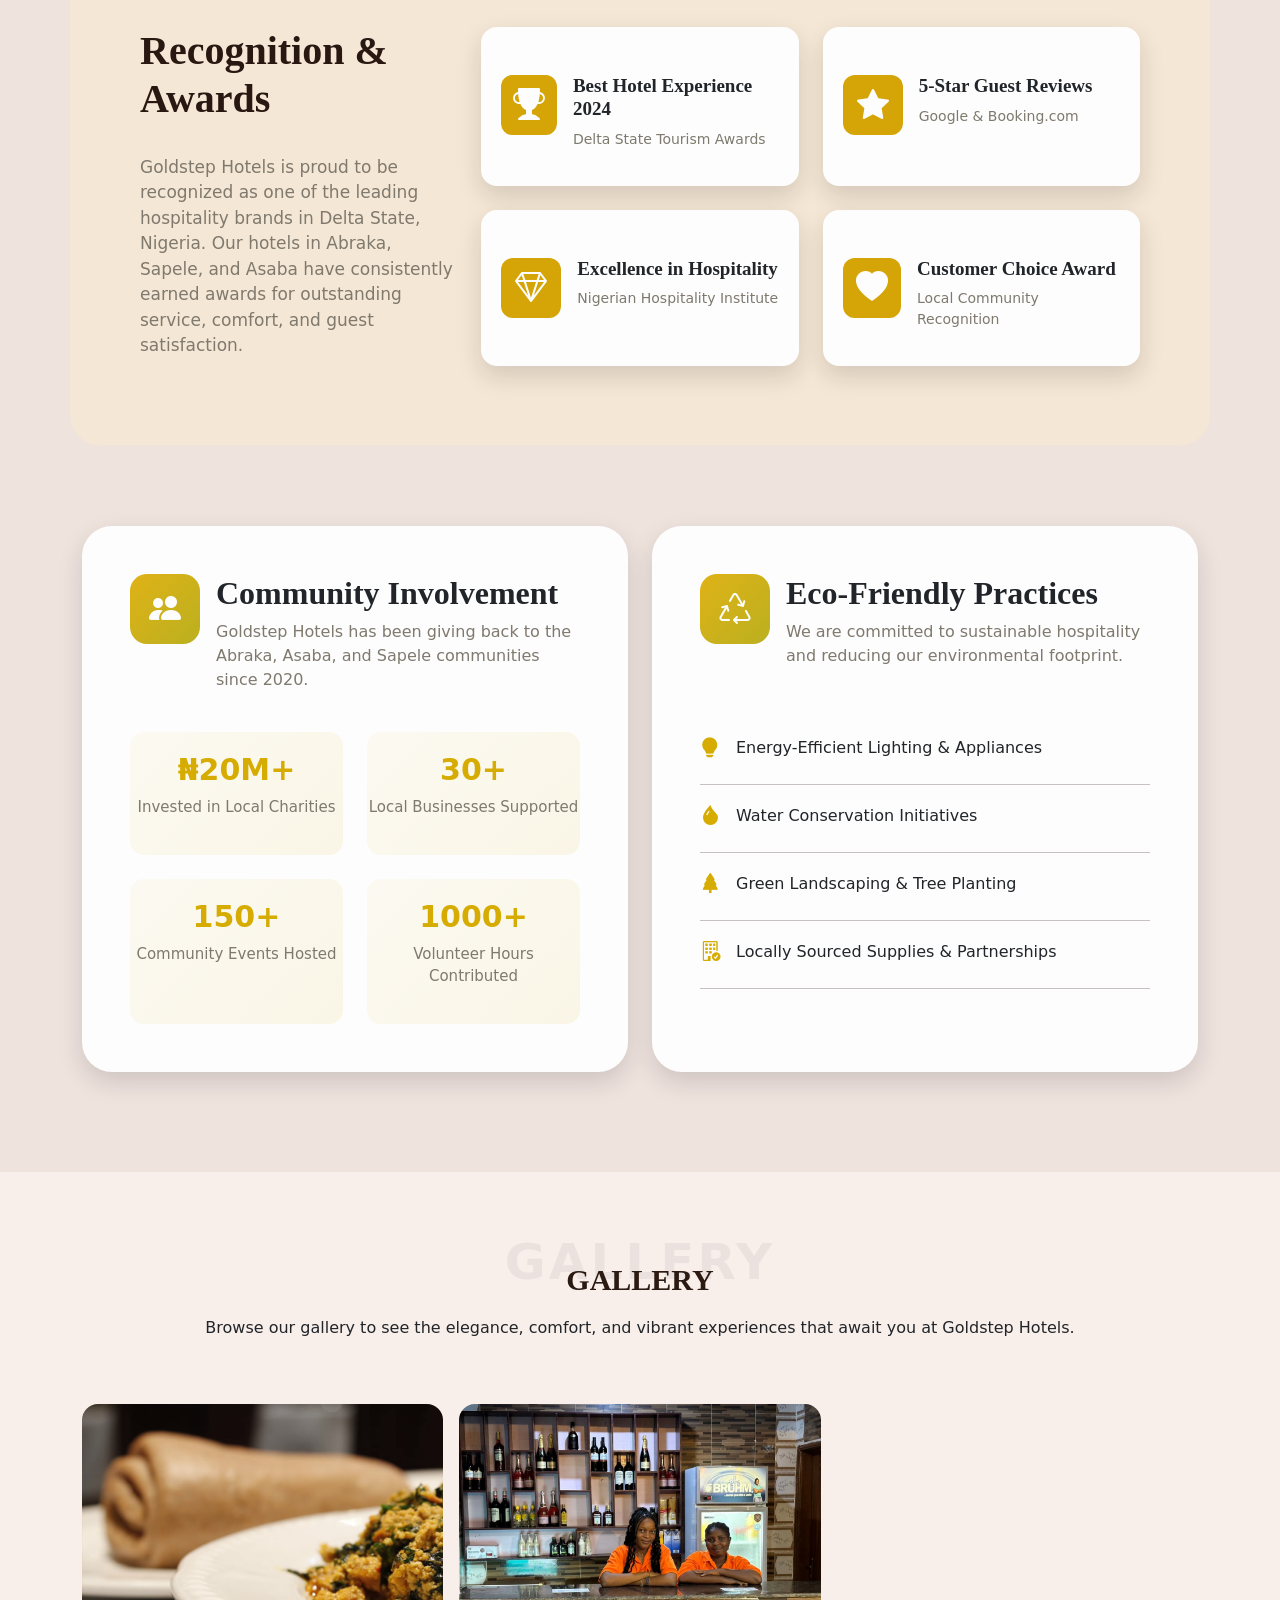
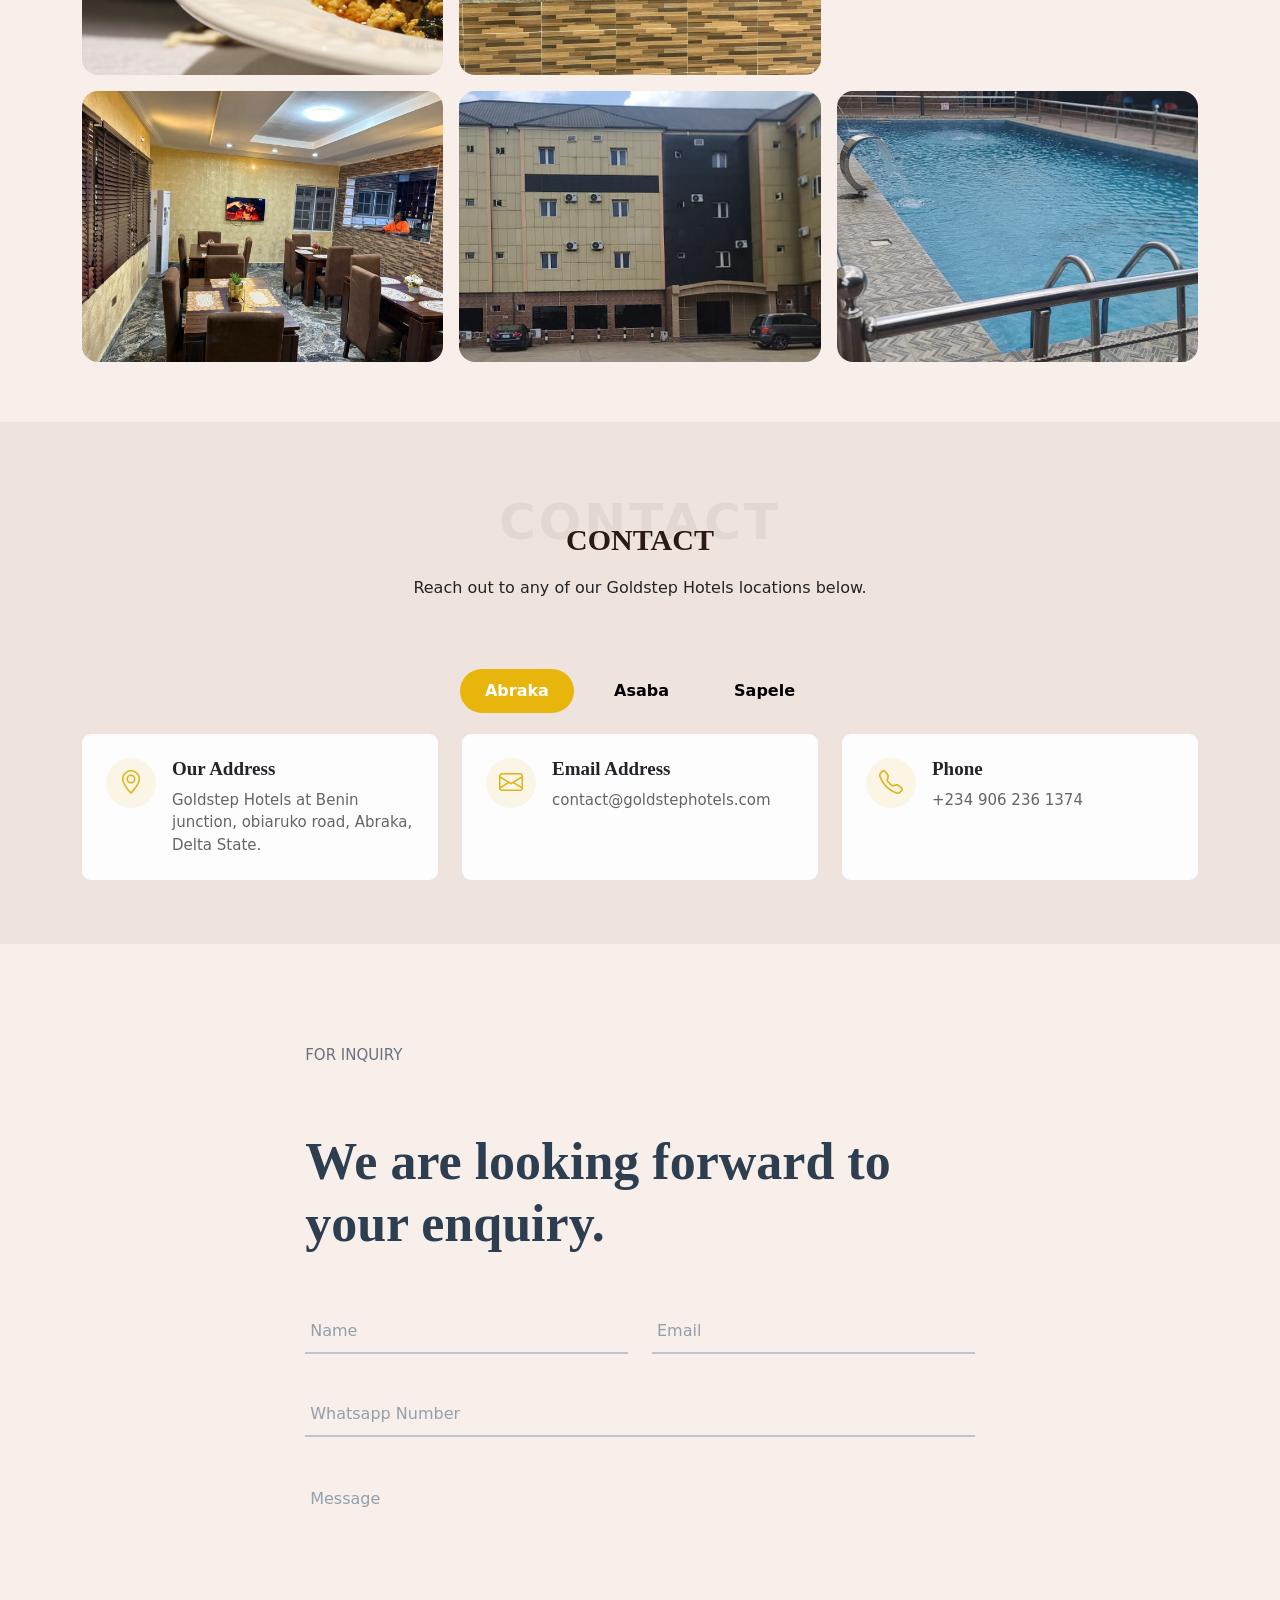
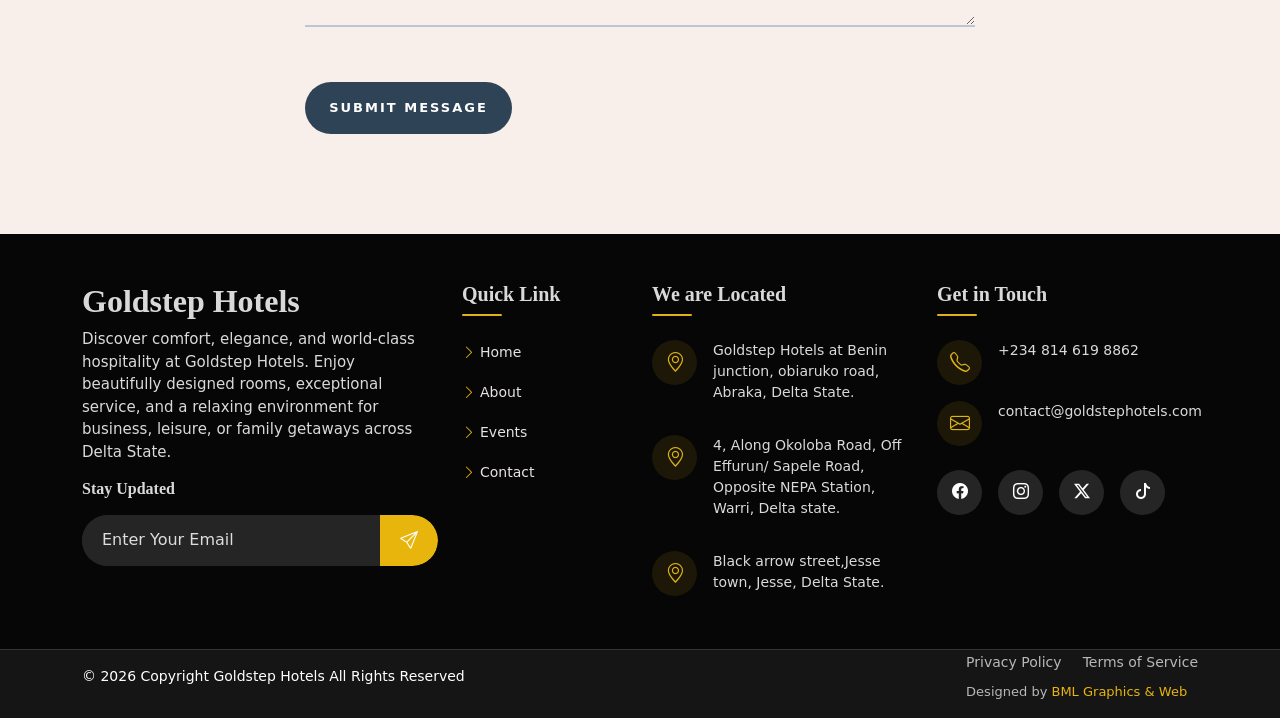
==== commit b2174fc6: "update" ====
--- a/index.html
+++ b/index.html
@@ -66,6 +66,8 @@
             </div>
         </nav>
 
+        <!-- hero section code -->
+         
         <div class="container" id="intro">
             <div class="row">
                 <div class="col-lg-7" data-aos="fade-up">
@@ -73,7 +75,9 @@
                     <div class="intro-text">
                         <div class="header-text">
                             <h6><span style="color:#e8b50d;">WELCOME TO GOLDSTEP HOTELS </span></h6><br>
-                            <h1 >Discover True Luxury & Comfort</h1>
+                            <div class="intro-header-h1">
+                                <h1>Discover True Luxury & Comfort</h1>
+                            </div>
                         </div>
                         <div class="para-text pt-3">
                             <p>
--- a/assest/css/style.css
+++ b/assest/css/style.css
@@ -69,7 +69,7 @@
     background-position: center;
     position: relative;
     width: 100%;
-    color: #fdfdfd; 
+    overflow: hidden;
 }
 
 
@@ -116,13 +116,16 @@
     box-shadow: 0 2px 10px rgba(0,0,0,0.2);
 }
 
+/* hero section code */
+
 .intro-text{
     padding-top: 20%;
 }
 
-.header-text h1{
+.intro-header-h1 h1{
     font-size: 48px;
-    font-weight: 800
+    font-weight: 800;
+    color: var(--btn-color-2);
 }
 
 .header-text h6{
